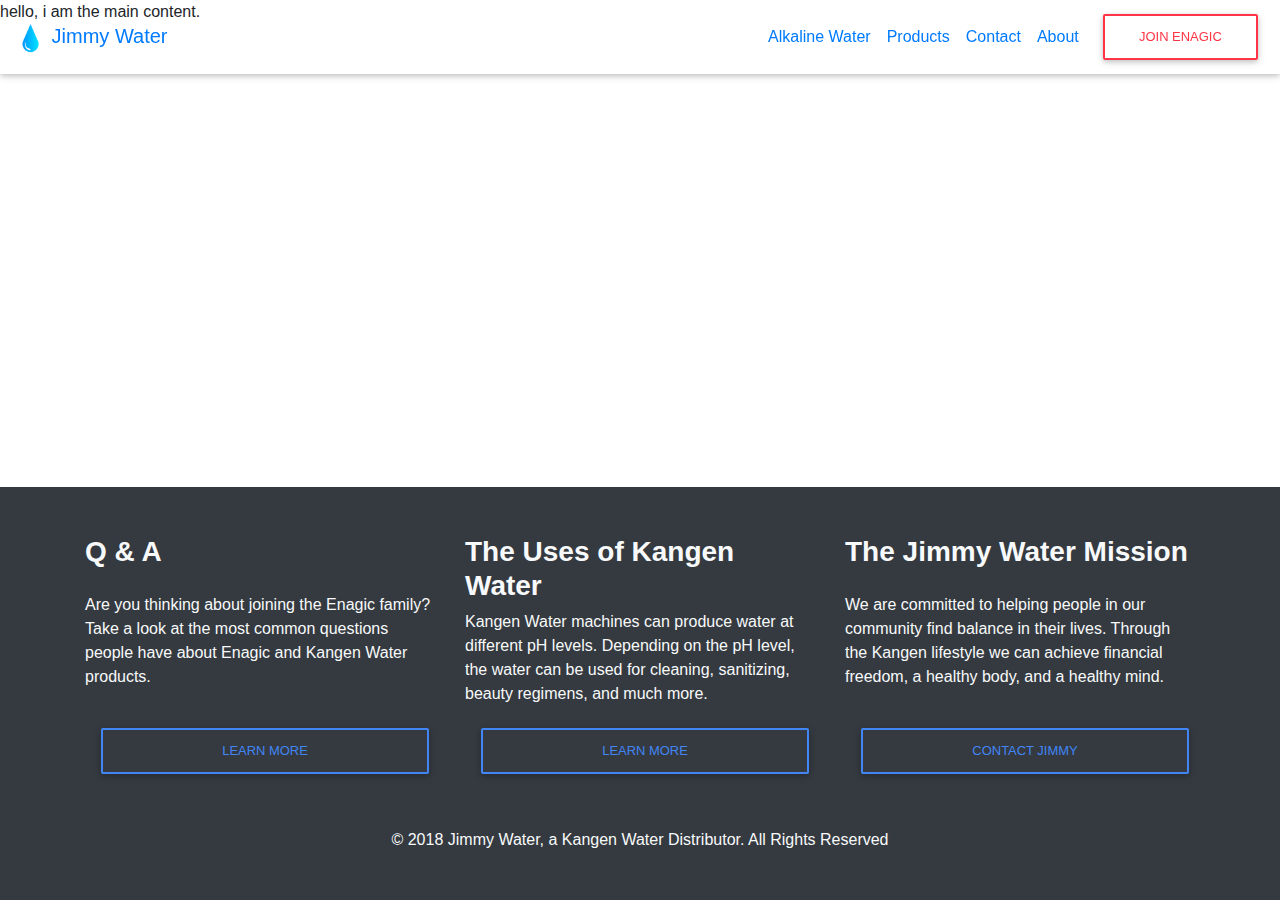
==== pages/about-jimmy/index.html @ 12854a45 "added page layout template to each page with working page links, footer, and favicon." ====
<!DOCTYPE html>

<head>
  <title>The Story of the Jimmy Water Company</title>
  <meta name="description" content="Founded in 2018, We are a top distributor of Kangen Water machines and an educational resource for alkaline water" />
  <meta charset="utf-8" />
  <meta http-equiv="X-UA-Compatible" content="IE=edge" />
  <meta name="viewport" content="width=device-width, initial-scale=1" />
  <link rel="apple-touch-icon" sizes="57x57" href="../../assets/favicon/apple-icon-57x57.png">
  <link rel="apple-touch-icon" sizes="60x60" href="../../assets/favicon/apple-icon-60x60.png">
  <link rel="apple-touch-icon" sizes="72x72" href="../../assets/favicon/apple-icon-72x72.png">
  <link rel="apple-touch-icon" sizes="76x76" href="../../assets/favicon/apple-icon-76x76.png">
  <link rel="apple-touch-icon" sizes="114x114" href="../../assets/favicon/apple-icon-114x114.png">
  <link rel="apple-touch-icon" sizes="120x120" href="../../assets/favicon/apple-icon-120x120.png">
  <link rel="apple-touch-icon" sizes="144x144" href="../../assets/favicon/apple-icon-144x144.png">
  <link rel="apple-touch-icon" sizes="152x152" href="../../assets/favicon/apple-icon-152x152.png">
  <link rel="apple-touch-icon" sizes="180x180" href="../../assets/favicon/apple-icon-180x180.png">
  <link rel="icon" type="image/png" sizes="192x192" href="../../assets/favicon/android-icon-192x192.png">
  <link rel="icon" type="image/png" sizes="32x32" href="../../assets/favicon/favicon-32x32.png">
  <link rel="icon" type="image/png" sizes="96x96" href="../../assets/favicon/favicon-96x96.png">
  <link rel="icon" type="image/png" sizes="16x16" href="../../assets/favicon/favicon-16x16.png">
  <link rel="manifest" href="../../assets/favicon/manifest.json">
  <meta name="msapplication-TileColor" content="#ffffff">
  <meta name="msapplication-TileImage" content="../../assets/favicon/ms-icon-144x144.png">
  <meta name="theme-color" content="#ffffff">
  <link rel="stylesheet" href="../../css/bootstrap.css" />
  <link rel="stylesheet" href="../../css/styles.css" />
</head>

<body class="Site">
  <header class="fixed-top">
    <div class="container-fluid p-0">
      <nav class="navbar navbar-expand-md">
        <a class="navbar-brand" href="../../">
          <img src="../../assets/favicon/android-icon-96x96.png" height="30" alt="Jimmy-Water-Logo">
          Jimmy Water
        </a>

        <button class="navbar-toggler" type="button" data-toggle="collapse" data-target="#navbarNav3" aria-controls="navbarNav3"
          aria-expanded="false" aria-label="Toggle navigation">
          <span class="navbar-toggler-icon"></span>
        </button>

        <div class="collapse navbar-collapse" id="navbarNav3">
          <ul class="navbar-nav ml-auto">
            <li class="nav-item active">
              <a class="nav-link" href="../../pages/kangen-alkaline-water/">Alkaline Water <span class="sr-only">(current)</span></a>
            </li>
            <li class="nav-item">
              <a class="nav-link" href="../../pages/kangen-alkaline-water/products/">Products</a>
            </li>
            <li class="nav-item">
              <a class="nav-link" href="../../pages/contact-jimmy/">Contact</a>
            </li>
            <li class="nav-item">
              <a class="nav-link" href="../../pages/about-jimmy/">About</a>
            </li>
          </ul>

          <a class="btn btn-outline-danger ml-md-3" href="../../pages/join-enagic/">Join Enagic</a>
        </div>
      </nav>
    </div>
  </header>
  <main class="Site-content">
    <p>hello, i am the main content.</p>
  </main>
  <footer class="fdb-block footer-large bg-dark">
    <div class="container py-5">
      <div class="row align-items-top text-center text-md-left text-light">
        <div class="col-12 col-sm-6 col-md-4 d-flex flex-column justify-content-between">
          <h3><strong>Q & A</strong></h3>
          <p>Are you thinking about joining the Enagic family? Take a look at the most common questions people have
            about Enagic and Kangen Water products.</p>
          <a class="btn btn-outline-primary ml-md-3 text-center" href="../../pages/kangen-alkaline-water/Q&A/">Learn
            More</a>
        </div>

        <div class="col-12 col-sm-6 col-md-4 mt-4 mt-sm-0 d-flex flex-column justify-content-between">
          <h3><strong>The Uses of Kangen Water</strong></h3>
          <p>Kangen Water machines can produce water at different pH levels. Depending on the pH level, the water can
            be
            used for cleaning, sanitizing, beauty regimens, and much more. </p>
          <a class="btn btn-outline-primary ml-md-3 text-center" href="../../pages/kangen-alkaline-water/Q&A/">Learn
            More</a>
        </div>

        <div class="col-12 col-md-4 mt-5 mt-md-0 d-flex flex-column justify-content-between text-md-left text-light">
          <h3><strong>The Jimmy Water Mission</strong></h3>
          <p>We are committed to helping people in our community find balance in their lives. Through the Kangen
            lifestyle we can achieve financial freedom, a healthy body, and a healthy mind. </p>
          <a class="btn btn-outline-primary ml-md-3 text-center" href="../../pages/contact-jimmy/">Contact Jimmy</a>
        </div>
      </div>

      <div class="row mt-5">
        <div class="col text-center text-light">
          © 2018 Jimmy Water, a Kangen Water Distributor. All Rights Reserved
        </div>
      </div>
    </div>
  </footer>
</body>

</html>
---- css/styles.css ----
/* KEEPS FOOTER AT BOTTOM OF PAGE */

.Site {
  display: flex;
  min-height: 100vh;
  flex-direction: column;
}

.Site-content {
  flex: 1;
}
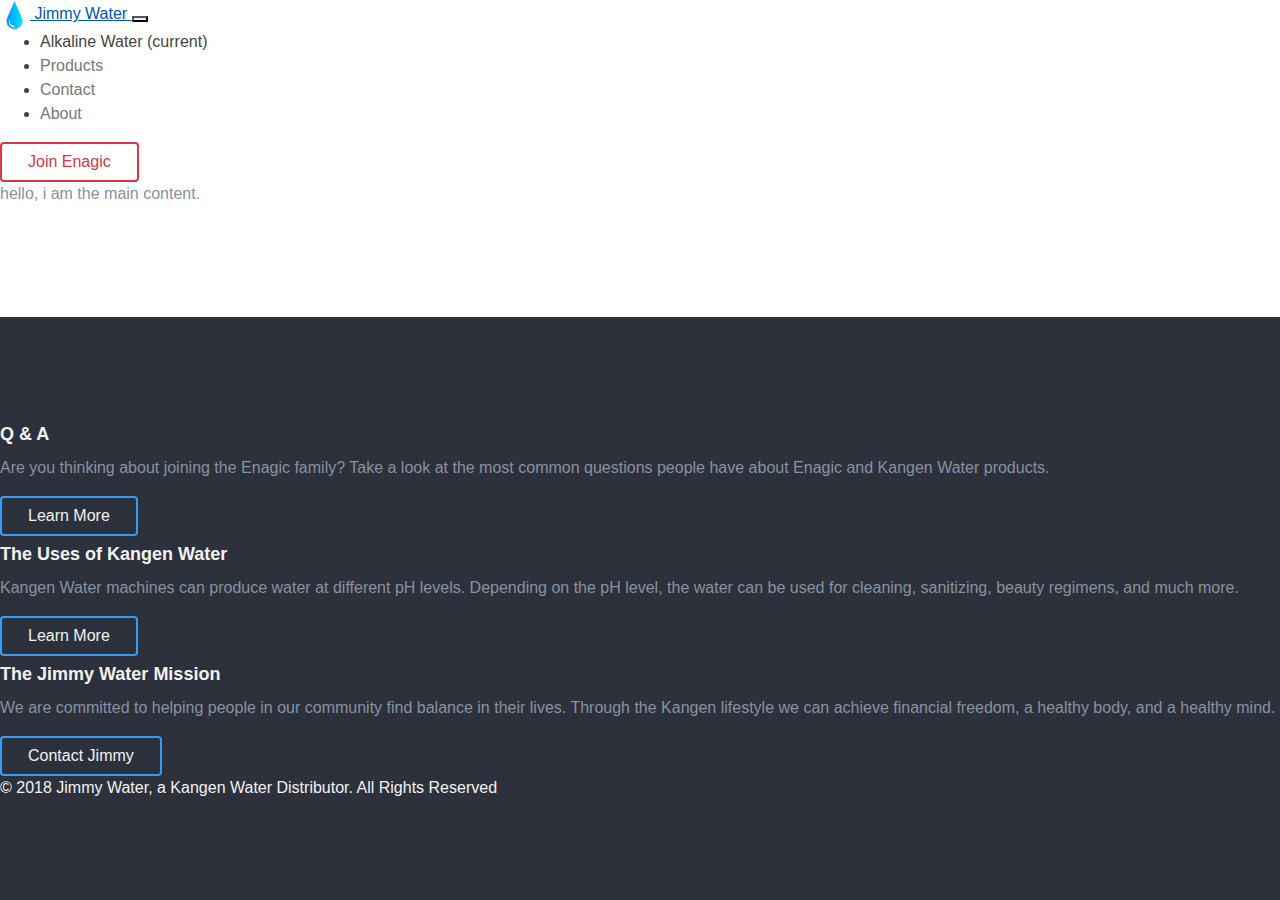
==== commit a4e983f5: "added content to homepage, fixed js file paths on each page" ====
--- a/pages/about-jimmy/index.html
+++ b/pages/about-jimmy/index.html
@@ -24,6 +24,7 @@
   <meta name="msapplication-TileImage" content="../../assets/favicon/ms-icon-144x144.png">
   <meta name="theme-color" content="#ffffff">
   <link rel="stylesheet" href="../../css/bootstrap.css" />
+  <link rel="stylesheet" href="../../css/froala_blocks.min.css" />
   <link rel="stylesheet" href="../../css/styles.css" />
 </head>
 
@@ -100,6 +101,9 @@
       </div>
     </div>
   </footer>
+  <script src="../../js/jquery-3.3.1.min.js"></script>
+  <script src="../../js/popper.min.js"></script>
+  <script src="../../js/bootstrap.min.js"></script>
 </body>
 
 </html>--- a/css/froala_blocks.min.css
+++ b/css/froala_blocks.min.css
@@ -0,0 +1 @@
+dl,ol,p,pre,ul{margin-top:0;margin-bottom:1rem}address,dl,ol,p,pre,ul{margin-bottom:1rem}img,svg{vertical-align:middle}body,caption{text-align:left}dd,h1,h2,h3,h4,h5,h6,label{margin-bottom:.5rem}pre,textarea{overflow:auto}article,aside,figcaption,figure,footer,header,hgroup,legend,main,nav,section{display:block}address,legend{line-height:inherit}progress,sub,sup{vertical-align:baseline}label,output{display:inline-block}button,hr,input{overflow:visible}.fdb-block,.fdb-block .container{background-position:center;background-repeat:no-repeat}*,::after,::before{box-sizing:border-box}html{font-family:sans-serif;line-height:1.15;-webkit-text-size-adjust:100%;-ms-text-size-adjust:100%;-ms-overflow-style:scrollbar;-webkit-tap-highlight-color:transparent}@-ms-viewport{width:device-width}body{margin:0;font-family:Lato,Helvetica,Arial;font-size:1em;font-weight:400;line-height:1.5;color:#444;background-color:#fff}[tabindex="-1"]:focus{outline:0!important}abbr[data-original-title],abbr[title]{text-decoration:underline;text-decoration:underline dotted;cursor:help;border-bottom:0}.btn:not(:disabled):not(.disabled),summary{cursor:pointer}address{font-style:normal}ol ol,ol ul,ul ol,ul ul{margin-bottom:0}dt{font-weight:700}dd{margin-left:0}blockquote,figure{margin:0 0 1rem}dfn{font-style:italic}b,strong{font-weight:bolder}small{font-size:80%}sub,sup{position:relative;font-size:75%;line-height:0}sub{bottom:-.25em}sup{top:-.5em}a{color:#329ef7;text-decoration:none;background-color:transparent;-webkit-text-decoration-skip:objects}a:hover{color:#0056b3;text-decoration:underline}a:not([href]):not([tabindex]),a:not([href]):not([tabindex]):focus,a:not([href]):not([tabindex]):hover{color:inherit;text-decoration:none}a:not([href]):not([tabindex]):focus{outline:0}code,kbd,pre,samp{font-family:SFMono-Regular,Menlo,Monaco,Consolas,"Liberation Mono","Courier New",monospace;font-size:1em}pre{-ms-overflow-style:scrollbar}img{border-style:none}svg{overflow:hidden}table{border-collapse:collapse}caption{padding-top:.75rem;padding-bottom:.75rem;color:#6c757d;caption-side:bottom}th{text-align:inherit}button{border-radius:0}button:focus{outline:dotted 1px;outline:-webkit-focus-ring-color auto 5px}button,input,optgroup,select,textarea{margin:0;font-family:inherit;font-size:inherit;line-height:inherit}button,select{text-transform:none}[type=reset],[type=submit],button,html [type=button]{-webkit-appearance:button}[type=button]::-moz-focus-inner,[type=reset]::-moz-focus-inner,[type=submit]::-moz-focus-inner,button::-moz-focus-inner{padding:0;border-style:none}input[type=radio],input[type=checkbox]{box-sizing:border-box;padding:0}input[type=datetime-local],input[type=month],input[type=date],input[type=time]{-webkit-appearance:listbox}textarea{resize:vertical}fieldset{min-width:0;padding:0;margin:0;border:0}legend{width:100%;max-width:100%;padding:0;margin-bottom:.5rem;font-size:1.5rem;color:inherit;white-space:normal}[type=number]::-webkit-inner-spin-button,[type=number]::-webkit-outer-spin-button{height:auto}[type=search]{outline-offset:-2px;-webkit-appearance:none}[type=search]::-webkit-search-cancel-button,[type=search]::-webkit-search-decoration{-webkit-appearance:none}::-webkit-file-upload-button{font:inherit;-webkit-appearance:button}summary{display:list-item}template{display:none}[hidden]{display:none!important}.h1,.h2,.h3,.h4,.h5,.h6,h1,h2,h3,h4,h5,h6{margin-bottom:.5rem;font-family:inherit;font-weight:600;line-height:1.5;color:inherit}.blockquote,hr{margin-bottom:1rem}.h1,h1{font-size:2.75rem}.h2,h2{font-size:2rem}.h3,h3{font-size:1.125rem}.h4,h4{font-size:1rem}.h5,h5{font-size:.875rem}.h6,h6{font-size:.813rem}.lead{font-size:1.4rem;font-weight:400}.display-1,.display-2,.display-3,.display-4{font-weight:300;line-height:1.2}.display-1{font-size:6rem}.display-2{font-size:5.5rem}.display-3{font-size:4.5rem}.display-4{font-size:3.5rem}.btn,.btn-link,.small,p,small{font-weight:400}hr{box-sizing:content-box;height:0;margin-top:1rem;border:0;border-top:1px solid rgba(0,0,0,.1)}.fdb-block,.rounded{overflow:hidden}.small,small{font-size:80%}.mark,mark{padding:.2em;background-color:#fcf8e3}.list-inline,.list-unstyled{padding-left:0;list-style:none}.list-inline-item{display:inline-block}.list-inline-item:not(:last-child){margin-right:.5rem}.initialism{font-size:90%;text-transform:uppercase}.blockquote{font-size:1.25rem}.blockquote-footer{display:block;font-size:80%;color:#6c757d}.blockquote-footer::before{content:"\2014 \00A0"}.form-control{display:block;width:100%;height:calc(2.25rem + .25rem);padding:.375rem .75rem;font-size:1em;line-height:1.5;color:#495057;background-color:#fff;background-clip:padding-box;border:1px solid #ced4da;border-radius:.25rem;transition:border-color .15s ease-in-out,box-shadow .15s ease-in-out}@media screen and (prefers-reduced-motion:reduce){.form-control{transition:none}}.form-control::-ms-expand{background-color:transparent;border:0}.form-control:focus{color:#495057;background-color:#fff;border-color:#80bdff;outline:0;box-shadow:0 0 0 .2rem rgba(0,123,255,.25)}.form-control::placeholder{color:#6c757d;opacity:1}.form-control:disabled,.form-control[readonly]{background-color:#e9ecef;opacity:1}select.form-control:focus::-ms-value{color:#495057;background-color:#fff}.form-control-file,.form-control-range{display:block;width:100%}.col-form-label{padding-top:calc(.375rem + 1px);padding-bottom:calc(.375rem + 1px);margin-bottom:0;font-size:inherit;line-height:1.5}.col-form-label-lg{padding-top:calc(.5rem + 1px);padding-bottom:calc(.5rem + 1px);font-size:1.25rem;line-height:1.5}.col-form-label-sm{padding-top:calc(.25rem + 1px);padding-bottom:calc(.25rem + 1px);font-size:.875rem;line-height:1.5}.form-control-plaintext{display:block;width:100%;padding-top:.375rem;padding-bottom:.375rem;margin-bottom:0;line-height:1.5;color:#212529;background-color:transparent;border:solid transparent;border-width:1px 0}.custom-file-input.is-valid~.custom-file-label,.custom-select.is-valid,.form-control.is-valid,.was-validated .custom-file-input:valid~.custom-file-label,.was-validated .custom-select:valid,.was-validated .form-control:valid{border-color:#28a745}.form-control-plaintext.form-control-lg,.form-control-plaintext.form-control-sm{padding-right:0;padding-left:0}.form-control-sm{height:calc(1.8125rem + .25rem);padding:.25rem .5rem;font-size:.875rem;line-height:1.5;border-radius:.2rem}.form-control-lg{height:calc(2.875rem + .25rem);padding:.5rem 1rem;font-size:1.25rem;line-height:1.5;border-radius:.3rem}select.form-control[multiple],select.form-control[size],textarea.form-control{height:auto}.form-group{margin-bottom:1rem}.form-text{display:block;margin-top:.25rem}.form-row{display:flex;flex-wrap:wrap;margin-right:-5px;margin-left:-5px}.form-row>.col,.form-row>[class*=col-]{padding-right:5px;padding-left:5px}.form-check{position:relative;display:block;padding-left:1.25rem}.form-check-input{position:absolute;margin-top:.3rem;margin-left:-1.25rem}.form-check-input:disabled~.form-check-label{color:#6c757d}.form-check-label{margin-bottom:0}.form-check-inline{display:inline-flex;align-items:center;padding-left:0;margin-right:.75rem}.form-check-inline .form-check-input{position:static;margin-top:0;margin-right:.3125rem;margin-left:0}.invalid-tooltip,.valid-tooltip{position:absolute;top:100%;z-index:5;max-width:100%;padding:.25rem .5rem;border-radius:.25rem;line-height:1.5}.valid-feedback{display:none;width:100%;margin-top:.25rem;font-size:80%;color:#28a745}.valid-tooltip{display:none;margin-top:.1rem;font-size:.875rem;color:#fff;background-color:rgba(40,167,69,.9)}.custom-control-input.is-valid~.valid-feedback,.custom-control-input.is-valid~.valid-tooltip,.custom-file-input.is-valid~.valid-feedback,.custom-file-input.is-valid~.valid-tooltip,.custom-select.is-valid~.valid-feedback,.custom-select.is-valid~.valid-tooltip,.form-check-input.is-valid~.valid-feedback,.form-check-input.is-valid~.valid-tooltip,.form-control-file.is-valid~.valid-feedback,.form-control-file.is-valid~.valid-tooltip,.form-control.is-valid~.valid-feedback,.form-control.is-valid~.valid-tooltip,.was-validated .custom-control-input:valid~.valid-feedback,.was-validated .custom-control-input:valid~.valid-tooltip,.was-validated .custom-file-input:valid~.valid-feedback,.was-validated .custom-file-input:valid~.valid-tooltip,.was-validated .custom-select:valid~.valid-feedback,.was-validated .custom-select:valid~.valid-tooltip,.was-validated .form-check-input:valid~.valid-feedback,.was-validated .form-check-input:valid~.valid-tooltip,.was-validated .form-control-file:valid~.valid-feedback,.was-validated .form-control-file:valid~.valid-tooltip,.was-validated .form-control:valid~.valid-feedback,.was-validated .form-control:valid~.valid-tooltip{display:block}.custom-control-input.is-valid~.custom-control-label,.form-check-input.is-valid~.form-check-label,.was-validated .custom-control-input:valid~.custom-control-label,.was-validated .form-check-input:valid~.form-check-label{color:#28a745}.custom-select.is-valid:focus,.form-control.is-valid:focus,.was-validated .custom-select:valid:focus,.was-validated .form-control:valid:focus{border-color:#28a745;box-shadow:0 0 0 .2rem rgba(40,167,69,.25)}.custom-control-input.is-valid~.custom-control-label::before,.was-validated .custom-control-input:valid~.custom-control-label::before{background-color:#71dd8a}.custom-control-input.is-valid:checked~.custom-control-label::before,.was-validated .custom-control-input:valid:checked~.custom-control-label::before{background-color:#34ce57}.custom-control-input.is-valid:focus~.custom-control-label::before,.was-validated .custom-control-input:valid:focus~.custom-control-label::before{box-shadow:0 0 0 1px #fff,0 0 0 .2rem rgba(40,167,69,.25)}.custom-file-input.is-valid~.custom-file-label::after,.was-validated .custom-file-input:valid~.custom-file-label::after{border-color:inherit}.custom-file-input.is-invalid~.custom-file-label,.custom-select.is-invalid,.form-control.is-invalid,.was-validated .custom-file-input:invalid~.custom-file-label,.was-validated .custom-select:invalid,.was-validated .form-control:invalid{border-color:#dc3545}.custom-file-input.is-valid:focus~.custom-file-label,.was-validated .custom-file-input:valid:focus~.custom-file-label{box-shadow:0 0 0 .2rem rgba(40,167,69,.25)}.invalid-feedback{display:none;width:100%;margin-top:.25rem;font-size:80%;color:#dc3545}.invalid-tooltip{display:none;margin-top:.1rem;font-size:.875rem;color:#fff;background-color:rgba(220,53,69,.9)}.custom-control-input.is-invalid~.invalid-feedback,.custom-control-input.is-invalid~.invalid-tooltip,.custom-file-input.is-invalid~.invalid-feedback,.custom-file-input.is-invalid~.invalid-tooltip,.custom-select.is-invalid~.invalid-feedback,.custom-select.is-invalid~.invalid-tooltip,.form-check-input.is-invalid~.invalid-feedback,.form-check-input.is-invalid~.invalid-tooltip,.form-control-file.is-invalid~.invalid-feedback,.form-control-file.is-invalid~.invalid-tooltip,.form-control.is-invalid~.invalid-feedback,.form-control.is-invalid~.invalid-tooltip,.was-validated .custom-control-input:invalid~.invalid-feedback,.was-validated .custom-control-input:invalid~.invalid-tooltip,.was-validated .custom-file-input:invalid~.invalid-feedback,.was-validated .custom-file-input:invalid~.invalid-tooltip,.was-validated .custom-select:invalid~.invalid-feedback,.was-validated .custom-select:invalid~.invalid-tooltip,.was-validated .form-check-input:invalid~.invalid-feedback,.was-validated .form-check-input:invalid~.invalid-tooltip,.was-validated .form-control-file:invalid~.invalid-feedback,.was-validated .form-control-file:invalid~.invalid-tooltip,.was-validated .form-control:invalid~.invalid-feedback,.was-validated .form-control:invalid~.invalid-tooltip{display:block}.custom-control-input.is-invalid~.custom-control-label,.form-check-input.is-invalid~.form-check-label,.was-validated .custom-control-input:invalid~.custom-control-label,.was-validated .form-check-input:invalid~.form-check-label{color:#dc3545}.custom-select.is-invalid:focus,.form-control.is-invalid:focus,.was-validated .custom-select:invalid:focus,.was-validated .form-control:invalid:focus{border-color:#dc3545;box-shadow:0 0 0 .2rem rgba(220,53,69,.25)}.custom-control-input.is-invalid~.custom-control-label::before,.was-validated .custom-control-input:invalid~.custom-control-label::before{background-color:#efa2a9}.custom-control-input.is-invalid:checked~.custom-control-label::before,.was-validated .custom-control-input:invalid:checked~.custom-control-label::before{background-color:#e4606d}.custom-control-input.is-invalid:focus~.custom-control-label::before,.was-validated .custom-control-input:invalid:focus~.custom-control-label::before{box-shadow:0 0 0 1px #fff,0 0 0 .2rem rgba(220,53,69,.25)}.custom-file-input.is-invalid~.custom-file-label::after,.was-validated .custom-file-input:invalid~.custom-file-label::after{border-color:inherit}.custom-file-input.is-invalid:focus~.custom-file-label,.was-validated .custom-file-input:invalid:focus~.custom-file-label{box-shadow:0 0 0 .2rem rgba(220,53,69,.25)}.form-inline{display:flex;flex-flow:row wrap;align-items:center}.form-inline .form-check{width:100%}@media (min-width:576px){.form-inline label{display:flex;align-items:center;justify-content:center;margin-bottom:0}.form-inline .form-group{display:flex;flex:0 0 auto;flex-flow:row wrap;align-items:center;margin-bottom:0}.form-inline .form-control{display:inline-block;width:auto;vertical-align:middle}.form-inline .form-control-plaintext{display:inline-block}.form-inline .custom-select,.form-inline .input-group{width:auto}.form-inline .form-check{display:flex;align-items:center;justify-content:center;width:auto;padding-left:0}.form-inline .form-check-input{position:relative;margin-top:0;margin-right:.25rem;margin-left:0}.form-inline .custom-control{align-items:center;justify-content:center}.form-inline .custom-control-label{margin-bottom:0}}.btn-block,input[type=button].btn-block,input[type=reset].btn-block,input[type=submit].btn-block{width:100%}.btn{display:inline-block;text-align:center;white-space:nowrap;vertical-align:middle;user-select:none;border:.125rem solid transparent;padding:.375rem 1.625rem;font-size:1em;line-height:1.5;border-radius:.25rem;transition:color .15s ease-in-out,background-color .15s ease-in-out,border-color .15s ease-in-out,box-shadow .15s ease-in-out}@media screen and (prefers-reduced-motion:reduce){.btn{transition:none}}.btn:focus,.btn:hover{text-decoration:none}.btn.focus,.btn:focus{outline:0;box-shadow:0 0 0 .2rem rgba(0,123,255,.25)}.btn-primary.focus,.btn-primary:focus,.btn-primary:not(:disabled):not(.disabled).active:focus,.btn-primary:not(:disabled):not(.disabled):active:focus,.show>.btn-primary.dropdown-toggle:focus{box-shadow:0 0 0 .2rem rgba(50,158,247,.5)}.btn.disabled,.btn:disabled{opacity:.65}a.btn.disabled,fieldset:disabled a.btn{pointer-events:none}.btn-primary{color:#fff;background-color:#329ef7;border-color:#329ef7}.btn-primary:hover{color:#fff;background-color:#0d8df6;border-color:#0986ed}.btn-primary.disabled,.btn-primary:disabled{color:#fff;background-color:#329ef7;border-color:#329ef7}.btn-primary:not(:disabled):not(.disabled).active,.btn-primary:not(:disabled):not(.disabled):active,.show>.btn-primary.dropdown-toggle{color:#fff;background-color:#0986ed;border-color:#097fe0}.btn-secondary.focus,.btn-secondary:focus,.btn-secondary:not(:disabled):not(.disabled).active:focus,.btn-secondary:not(:disabled):not(.disabled):active:focus,.show>.btn-secondary.dropdown-toggle:focus{box-shadow:0 0 0 .2rem rgba(254,102,85,.5)}.btn-secondary{color:#fff;background-color:#fe6655;border-color:#fe6655}.btn-secondary:hover{color:#fff;background-color:#fe442f;border-color:#fe3822}.btn-secondary.disabled,.btn-secondary:disabled{color:#fff;background-color:#fe6655;border-color:#fe6655}.btn-secondary:not(:disabled):not(.disabled).active,.btn-secondary:not(:disabled):not(.disabled):active,.show>.btn-secondary.dropdown-toggle{color:#fff;background-color:#fe3822;border-color:#fe2d16}.btn-success.focus,.btn-success:focus,.btn-success:not(:disabled):not(.disabled).active:focus,.btn-success:not(:disabled):not(.disabled):active:focus,.show>.btn-success.dropdown-toggle:focus{box-shadow:0 0 0 .2rem rgba(40,167,69,.5)}.btn-success{color:#fff;background-color:#28a745;border-color:#28a745}.btn-success:hover{color:#fff;background-color:#218838;border-color:#1e7e34}.btn-success.disabled,.btn-success:disabled{color:#fff;background-color:#28a745;border-color:#28a745}.btn-success:not(:disabled):not(.disabled).active,.btn-success:not(:disabled):not(.disabled):active,.show>.btn-success.dropdown-toggle{color:#fff;background-color:#1e7e34;border-color:#1c7430}.btn-info.focus,.btn-info:focus,.btn-info:not(:disabled):not(.disabled).active:focus,.btn-info:not(:disabled):not(.disabled):active:focus,.show>.btn-info.dropdown-toggle:focus{box-shadow:0 0 0 .2rem rgba(23,162,184,.5)}.btn-info{color:#fff;background-color:#17a2b8;border-color:#17a2b8}.btn-info:hover{color:#fff;background-color:#138496;border-color:#117a8b}.btn-info.disabled,.btn-info:disabled{color:#fff;background-color:#17a2b8;border-color:#17a2b8}.btn-info:not(:disabled):not(.disabled).active,.btn-info:not(:disabled):not(.disabled):active,.show>.btn-info.dropdown-toggle{color:#fff;background-color:#117a8b;border-color:#10707f}.btn-warning.focus,.btn-warning:focus,.btn-warning:not(:disabled):not(.disabled).active:focus,.btn-warning:not(:disabled):not(.disabled):active:focus,.show>.btn-warning.dropdown-toggle:focus{box-shadow:0 0 0 .2rem rgba(255,193,7,.5)}.btn-warning{color:#212529;background-color:#ffc107;border-color:#ffc107}.btn-warning:hover{color:#212529;background-color:#e0a800;border-color:#d39e00}.btn-warning.disabled,.btn-warning:disabled{color:#212529;background-color:#ffc107;border-color:#ffc107}.btn-warning:not(:disabled):not(.disabled).active,.btn-warning:not(:disabled):not(.disabled):active,.show>.btn-warning.dropdown-toggle{color:#212529;background-color:#d39e00;border-color:#c69500}.btn-danger.focus,.btn-danger:focus,.btn-danger:not(:disabled):not(.disabled).active:focus,.btn-danger:not(:disabled):not(.disabled):active:focus,.show>.btn-danger.dropdown-toggle:focus{box-shadow:0 0 0 .2rem rgba(220,53,69,.5)}.btn-danger{color:#fff;background-color:#dc3545;border-color:#dc3545}.btn-danger:hover{color:#fff;background-color:#c82333;border-color:#bd2130}.btn-danger.disabled,.btn-danger:disabled{color:#fff;background-color:#dc3545;border-color:#dc3545}.btn-danger:not(:disabled):not(.disabled).active,.btn-danger:not(:disabled):not(.disabled):active,.show>.btn-danger.dropdown-toggle{color:#fff;background-color:#bd2130;border-color:#b21f2d}.btn-light.focus,.btn-light:focus,.btn-light:not(:disabled):not(.disabled).active:focus,.btn-light:not(:disabled):not(.disabled):active:focus,.show>.btn-light.dropdown-toggle:focus{box-shadow:0 0 0 .2rem rgba(248,249,250,.5)}.btn-light{color:#212529;background-color:#f8f9fa;border-color:#f8f9fa}.btn-light:hover{color:#212529;background-color:#e2e6ea;border-color:#dae0e5}.btn-light.disabled,.btn-light:disabled{color:#212529;background-color:#f8f9fa;border-color:#f8f9fa}.btn-light:not(:disabled):not(.disabled).active,.btn-light:not(:disabled):not(.disabled):active,.show>.btn-light.dropdown-toggle{color:#212529;background-color:#dae0e5;border-color:#d3d9df}.btn-dark.focus,.btn-dark:focus,.btn-dark:not(:disabled):not(.disabled).active:focus,.btn-dark:not(:disabled):not(.disabled):active:focus,.show>.btn-dark.dropdown-toggle:focus{box-shadow:0 0 0 .2rem rgba(52,58,64,.5)}.btn-dark{color:#fff;background-color:#343a40;border-color:#343a40}.btn-dark:hover{color:#fff;background-color:#23272b;border-color:#1d2124}.btn-dark.disabled,.btn-dark:disabled{color:#fff;background-color:#343a40;border-color:#343a40}.btn-dark:not(:disabled):not(.disabled).active,.btn-dark:not(:disabled):not(.disabled):active,.show>.btn-dark.dropdown-toggle{color:#fff;background-color:#1d2124;border-color:#171a1d}.btn-outline-primary.focus,.btn-outline-primary:focus,.btn-outline-primary:not(:disabled):not(.disabled).active:focus,.btn-outline-primary:not(:disabled):not(.disabled):active:focus,.show>.btn-outline-primary.dropdown-toggle:focus{box-shadow:0 0 0 .2rem rgba(50,158,247,.5)}.btn-outline-primary{color:#329ef7;background-color:transparent;background-image:none;border-color:#329ef7}.btn-outline-primary:hover{color:#fff;background-color:#329ef7;border-color:#329ef7}.btn-outline-primary.disabled,.btn-outline-primary:disabled{color:#329ef7;background-color:transparent}.btn-outline-primary:not(:disabled):not(.disabled).active,.btn-outline-primary:not(:disabled):not(.disabled):active,.show>.btn-outline-primary.dropdown-toggle{color:#fff;background-color:#329ef7;border-color:#329ef7}.btn-outline-secondary.focus,.btn-outline-secondary:focus,.btn-outline-secondary:not(:disabled):not(.disabled).active:focus,.btn-outline-secondary:not(:disabled):not(.disabled):active:focus,.show>.btn-outline-secondary.dropdown-toggle:focus{box-shadow:0 0 0 .2rem rgba(254,102,85,.5)}.btn-outline-secondary{color:#fe6655;background-color:transparent;background-image:none;border-color:#fe6655}.btn-outline-secondary:hover{color:#fff;background-color:#fe6655;border-color:#fe6655}.btn-outline-secondary.disabled,.btn-outline-secondary:disabled{color:#fe6655;background-color:transparent}.btn-outline-secondary:not(:disabled):not(.disabled).active,.btn-outline-secondary:not(:disabled):not(.disabled):active,.show>.btn-outline-secondary.dropdown-toggle{color:#fff;background-color:#fe6655;border-color:#fe6655}.btn-outline-success.focus,.btn-outline-success:focus,.btn-outline-success:not(:disabled):not(.disabled).active:focus,.btn-outline-success:not(:disabled):not(.disabled):active:focus,.show>.btn-outline-success.dropdown-toggle:focus{box-shadow:0 0 0 .2rem rgba(40,167,69,.5)}.btn-outline-success{color:#28a745;background-color:transparent;background-image:none;border-color:#28a745}.btn-outline-success:hover{color:#fff;background-color:#28a745;border-color:#28a745}.btn-outline-success.disabled,.btn-outline-success:disabled{color:#28a745;background-color:transparent}.btn-outline-success:not(:disabled):not(.disabled).active,.btn-outline-success:not(:disabled):not(.disabled):active,.show>.btn-outline-success.dropdown-toggle{color:#fff;background-color:#28a745;border-color:#28a745}.btn-outline-info.focus,.btn-outline-info:focus,.btn-outline-info:not(:disabled):not(.disabled).active:focus,.btn-outline-info:not(:disabled):not(.disabled):active:focus,.show>.btn-outline-info.dropdown-toggle:focus{box-shadow:0 0 0 .2rem rgba(23,162,184,.5)}.btn-outline-info{color:#17a2b8;background-color:transparent;background-image:none;border-color:#17a2b8}.btn-outline-info:hover{color:#fff;background-color:#17a2b8;border-color:#17a2b8}.btn-outline-info.disabled,.btn-outline-info:disabled{color:#17a2b8;background-color:transparent}.btn-outline-info:not(:disabled):not(.disabled).active,.btn-outline-info:not(:disabled):not(.disabled):active,.show>.btn-outline-info.dropdown-toggle{color:#fff;background-color:#17a2b8;border-color:#17a2b8}.btn-outline-warning.focus,.btn-outline-warning:focus,.btn-outline-warning:not(:disabled):not(.disabled).active:focus,.btn-outline-warning:not(:disabled):not(.disabled):active:focus,.show>.btn-outline-warning.dropdown-toggle:focus{box-shadow:0 0 0 .2rem rgba(255,193,7,.5)}.btn-outline-warning{color:#ffc107;background-color:transparent;background-image:none;border-color:#ffc107}.btn-outline-warning:hover{color:#212529;background-color:#ffc107;border-color:#ffc107}.btn-outline-warning.disabled,.btn-outline-warning:disabled{color:#ffc107;background-color:transparent}.btn-outline-warning:not(:disabled):not(.disabled).active,.btn-outline-warning:not(:disabled):not(.disabled):active,.show>.btn-outline-warning.dropdown-toggle{color:#212529;background-color:#ffc107;border-color:#ffc107}.btn-outline-danger.focus,.btn-outline-danger:focus,.btn-outline-danger:not(:disabled):not(.disabled).active:focus,.btn-outline-danger:not(:disabled):not(.disabled):active:focus,.show>.btn-outline-danger.dropdown-toggle:focus{box-shadow:0 0 0 .2rem rgba(220,53,69,.5)}.btn-outline-danger{color:#dc3545;background-color:transparent;background-image:none;border-color:#dc3545}.btn-outline-danger:hover{color:#fff;background-color:#dc3545;border-color:#dc3545}.btn-outline-danger.disabled,.btn-outline-danger:disabled{color:#dc3545;background-color:transparent}.btn-outline-danger:not(:disabled):not(.disabled).active,.btn-outline-danger:not(:disabled):not(.disabled):active,.show>.btn-outline-danger.dropdown-toggle{color:#fff;background-color:#dc3545;border-color:#dc3545}.btn-outline-light.focus,.btn-outline-light:focus,.btn-outline-light:not(:disabled):not(.disabled).active:focus,.btn-outline-light:not(:disabled):not(.disabled):active:focus,.show>.btn-outline-light.dropdown-toggle:focus{box-shadow:0 0 0 .2rem rgba(248,249,250,.5)}.btn-outline-light{color:#f8f9fa;background-color:transparent;background-image:none;border-color:#f8f9fa}.btn-outline-light:hover{color:#212529;background-color:#f8f9fa;border-color:#f8f9fa}.btn-outline-light.disabled,.btn-outline-light:disabled{color:#f8f9fa;background-color:transparent}.btn-outline-light:not(:disabled):not(.disabled).active,.btn-outline-light:not(:disabled):not(.disabled):active,.show>.btn-outline-light.dropdown-toggle{color:#212529;background-color:#f8f9fa;border-color:#f8f9fa}.btn-outline-dark.focus,.btn-outline-dark:focus,.btn-outline-dark:not(:disabled):not(.disabled).active:focus,.btn-outline-dark:not(:disabled):not(.disabled):active:focus,.show>.btn-outline-dark.dropdown-toggle:focus{box-shadow:0 0 0 .2rem rgba(52,58,64,.5)}.btn-outline-dark{color:#343a40;background-color:transparent;background-image:none;border-color:#343a40}.btn-outline-dark:hover{color:#fff;background-color:#343a40;border-color:#343a40}.btn-outline-dark.disabled,.btn-outline-dark:disabled{color:#343a40;background-color:transparent}.btn-outline-dark:not(:disabled):not(.disabled).active,.btn-outline-dark:not(:disabled):not(.disabled):active,.show>.btn-outline-dark.dropdown-toggle{color:#fff;background-color:#343a40;border-color:#343a40}.btn-link,.btn-link:hover{background-color:transparent}.btn-link.focus,.btn-link:focus,.btn-link:hover{text-decoration:underline;border-color:transparent}.btn-link{color:#329ef7}.btn-link:hover{color:#0056b3}.btn-link.focus,.btn-link:focus{box-shadow:none}.btn-link.disabled,.btn-link:disabled{color:#6c757d;pointer-events:none}.btn-lg{padding:.5rem 1.625rem;font-size:1.25rem;line-height:1.5;border-radius:.3rem}.btn-sm{padding:.25rem 1.625rem;font-size:.875rem;line-height:1.5;border-radius:.2rem}.btn-block{display:block}.btn-block+.btn-block{margin-top:.5rem}.shadow-sm{box-shadow:0 .125rem .25rem rgba(0,0,0,.075)!important}.shadow{box-shadow:0 .3125rem .875rem 0 rgba(129,129,129,.2)!important}.shadow-lg{box-shadow:0 1rem 3rem rgba(0,0,0,.175)!important}.shadow-none{box-shadow:none!important}.h1,.h2,.h3,.h4,.h5,.h6,h1,h2,h3,h4,h5,h6{margin-top:.3rem}p{color:#8892a0}.rounded-bottom-0{border-bottom-left-radius:0!important;border-bottom-right-radius:0!important}.fdb-block{-webkit-font-smoothing:antialiased;-moz-osx-font-smoothing:grayscale;text-rendering:optimizelegibility;padding:7.5rem 0;position:relative;background-size:cover;background-color:#FFF}.fdb-block .container{background-size:contain}.fdb-block .container.bg-r{background-position:right}.fdb-block.fdb-viewport,.fdb-block.fdb-viewport .container{min-height:calc(100% - 2 * 7.5rem)}.fdb-block.fdb-image-bg{color:#f2f2f2}.fdb-block .fdb-box{background:#FFF;padding:3.75rem 2.5rem;overflow:hidden;color:#444;border-radius:.25rem;box-shadow:0 .3125rem .875rem 0 rgba(129,129,129,.2)!important}.fdb-block .col-fill-left,.fdb-block .col-fill-right{width:50%;top:0;bottom:0;background-size:cover;background-position:center}.fdb-block .fdb-touch{border-top:solid .3125rem #329ef7;z-index:2}.fdb-block img+h3,.fdb-block img+h4,.fdb-block img+p{margin-top:1.25rem}.fdb-block img+h1,.fdb-block img+h2{margin-top:2.5rem}.fdb-block .col-fill-left{position:absolute;left:0;z-index:1}.fdb-block .col-fill-left+div{position:relative;z-index:2}.fdb-block .col-fill-right{position:absolute;right:0;z-index:1}.fdb-block .col-fill-right+div{position:relative;z-index:2}.fdb-block img.fdb-icon,.fdb-block img.fdb-icon-round{width:auto;width:3.75rem}.fdb-block .row-100{height:6.25rem;width:100%}.fdb-block .row-50{height:3.125rem;width:100%}.fdb-block .row-70{height:4.375rem;width:100%}footer{padding:1.875rem 0!important}footer.footer-large{padding:6.25rem 0!important}footer .flex-column .nav-link{padding-left:0}footer.bg-dark{background:#2d313c;color:#f2f2f2}footer.bg-dark a{color:#f2f2f2}footer a{color:#444}header{background-color:#FFF}header .navbar-nav a.nav-link{color:#777}header .navbar-nav a.nav-link:hover{color:#329ef7}header .navbar-nav .active a.nav-link{color:#444}header .navbar-toggler-icon{background-image:url("data:image/svg+xml;charset=utf8,%3Csvg viewBox='0 0 30 30' xmlns='http://www.w3.org/2000/svg'%3E%3Cpath stroke='rgba(0, 0, 0, 0.5)' stroke-width='2' stroke-linecap='round' stroke-miterlimit='10' d='M4 7h22M4 15h22M4 23h22'/%3E%3C/svg%3E")}header.bg-dark .navbar-nav a.nav-link{color:#dcdcdc}header.bg-dark .navbar-nav a.nav-link:hover{color:#329ef7}header.bg-dark .navbar-nav .active a.nav-link{color:#FFF}header.bg-dark .navbar-toggler-icon{background-image:url("data:image/svg+xml;charset=utf8,%3Csvg viewBox='0 0 32 32' xmlns='http://www.w3.org/2000/svg'%3E%3Cpath stroke='#fff' stroke-width='2' stroke-linecap='round' stroke-miterlimit='10' d='M4 8h24M4 16h24M4 24h24'/%3E%3C/svg%3E")}header+header{border-top:solid .0625rem #EEE}.bg-dark{background-color:#2d313c;color:#f2f2f2}.bg-dark p.lead{color:#fff}.bg-gray{background-color:#f4f7fe;color:#444}--- a/css/styles.css
+++ b/css/styles.css
@@ -8,4 +8,8 @@
 
 .Site-content {
   flex: 1;
+}
+
+.homepage-mission-logo {
+  width: 100px;
 }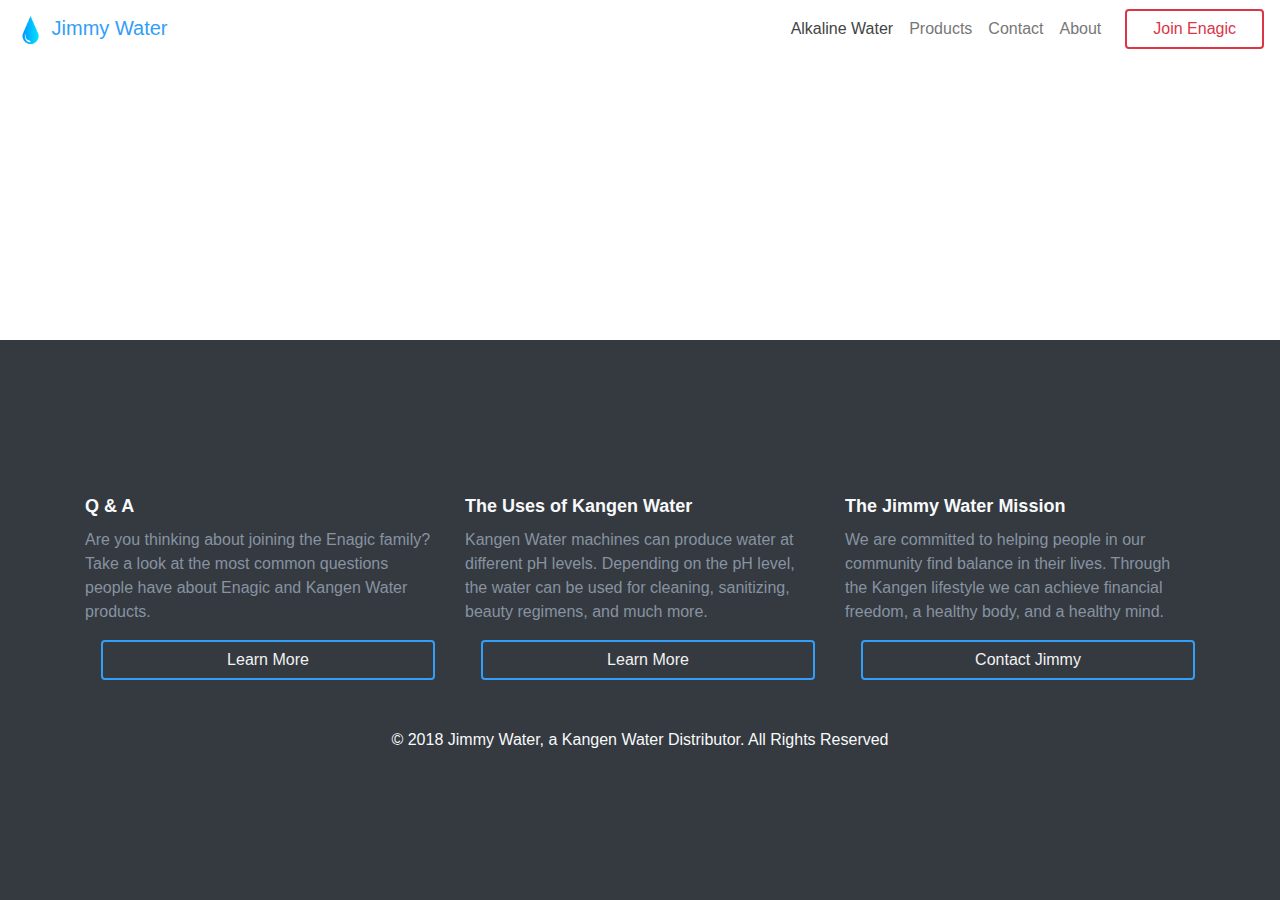
==== commit 324c6b38: "fixed bootstrap path in header" ====
--- a/pages/about-jimmy/index.html
+++ b/pages/about-jimmy/index.html
@@ -23,7 +23,7 @@
   <meta name="msapplication-TileColor" content="#ffffff">
   <meta name="msapplication-TileImage" content="../../assets/favicon/ms-icon-144x144.png">
   <meta name="theme-color" content="#ffffff">
-  <link rel="stylesheet" href="../../css/bootstrap.css" />
+  <link rel="stylesheet" href="../../css/bootstrap.min.css" />
   <link rel="stylesheet" href="../../css/froala_blocks.min.css" />
   <link rel="stylesheet" href="../../css/styles.css" />
 </head>
--- a/css/styles.css
+++ b/css/styles.css
@@ -12,4 +12,40 @@
 
 .homepage-mission-logo {
   width: 100px;
+}
+
+.homepage-jumbotron {
+  background-image: url(../assets/images/homepage-background.jpg);
+  background-size: cover;
+}
+
+.homepage-title {
+  font-size: 3em;
+  color: rgb(51, 51, 51);
+  text-shadow: 2px 2px 2px rgb(65, 65, 65);
+  line-height: 100%;
+}
+
+.homepage-subtitle {
+  font-size: 2.5em;
+  color: rgb(51, 51, 51);
+  text-shadow: 1px 1px 1px rgb(65, 65, 65);
+}
+
+.homepage-contact-form {
+  background: rgba(255, 255, 255, 0.6);
+}
+
+.homepage-contact-form-title {
+  color: #dc3545;
+  font-size: 2em;
+  line-height: 100%;
+}
+
+.homepage-contact-form-subtitle {
+  color: black;
+}
+
+.homepage-blue-text {
+  color: #00bfff;
 }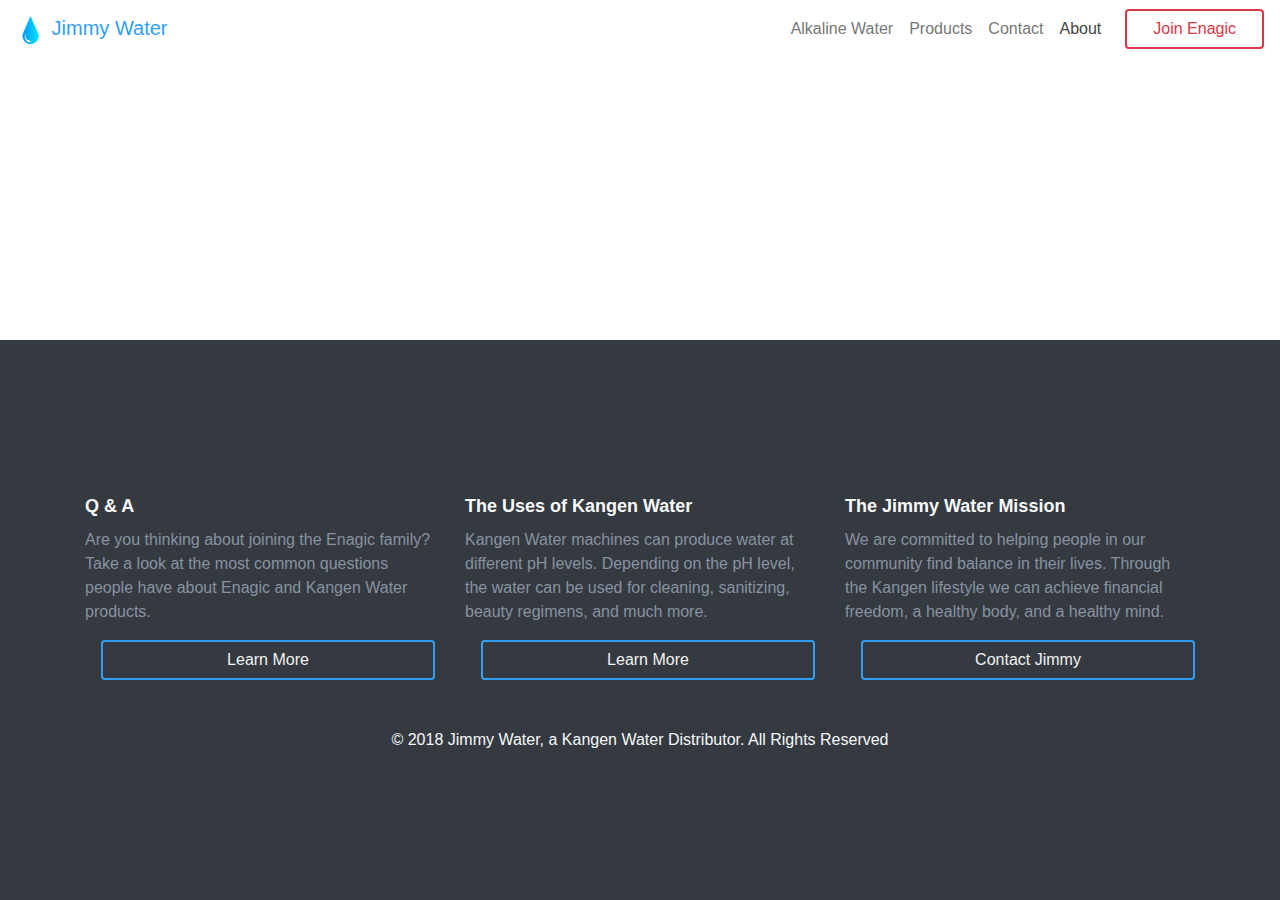
==== commit 5d4589aa: "fixed bootstrap active class issue on navbar" ====
--- a/pages/about-jimmy/index.html
+++ b/pages/about-jimmy/index.html
@@ -44,7 +44,7 @@
 
         <div class="collapse navbar-collapse" id="navbarNav3">
           <ul class="navbar-nav ml-auto">
-            <li class="nav-item active">
+            <li class="nav-item">
               <a class="nav-link" href="../../pages/kangen-alkaline-water/">Alkaline Water <span class="sr-only">(current)</span></a>
             </li>
             <li class="nav-item">
@@ -53,7 +53,7 @@
             <li class="nav-item">
               <a class="nav-link" href="../../pages/contact-jimmy/">Contact</a>
             </li>
-            <li class="nav-item">
+            <li class="nav-item active">
               <a class="nav-link" href="../../pages/about-jimmy/">About</a>
             </li>
           </ul>
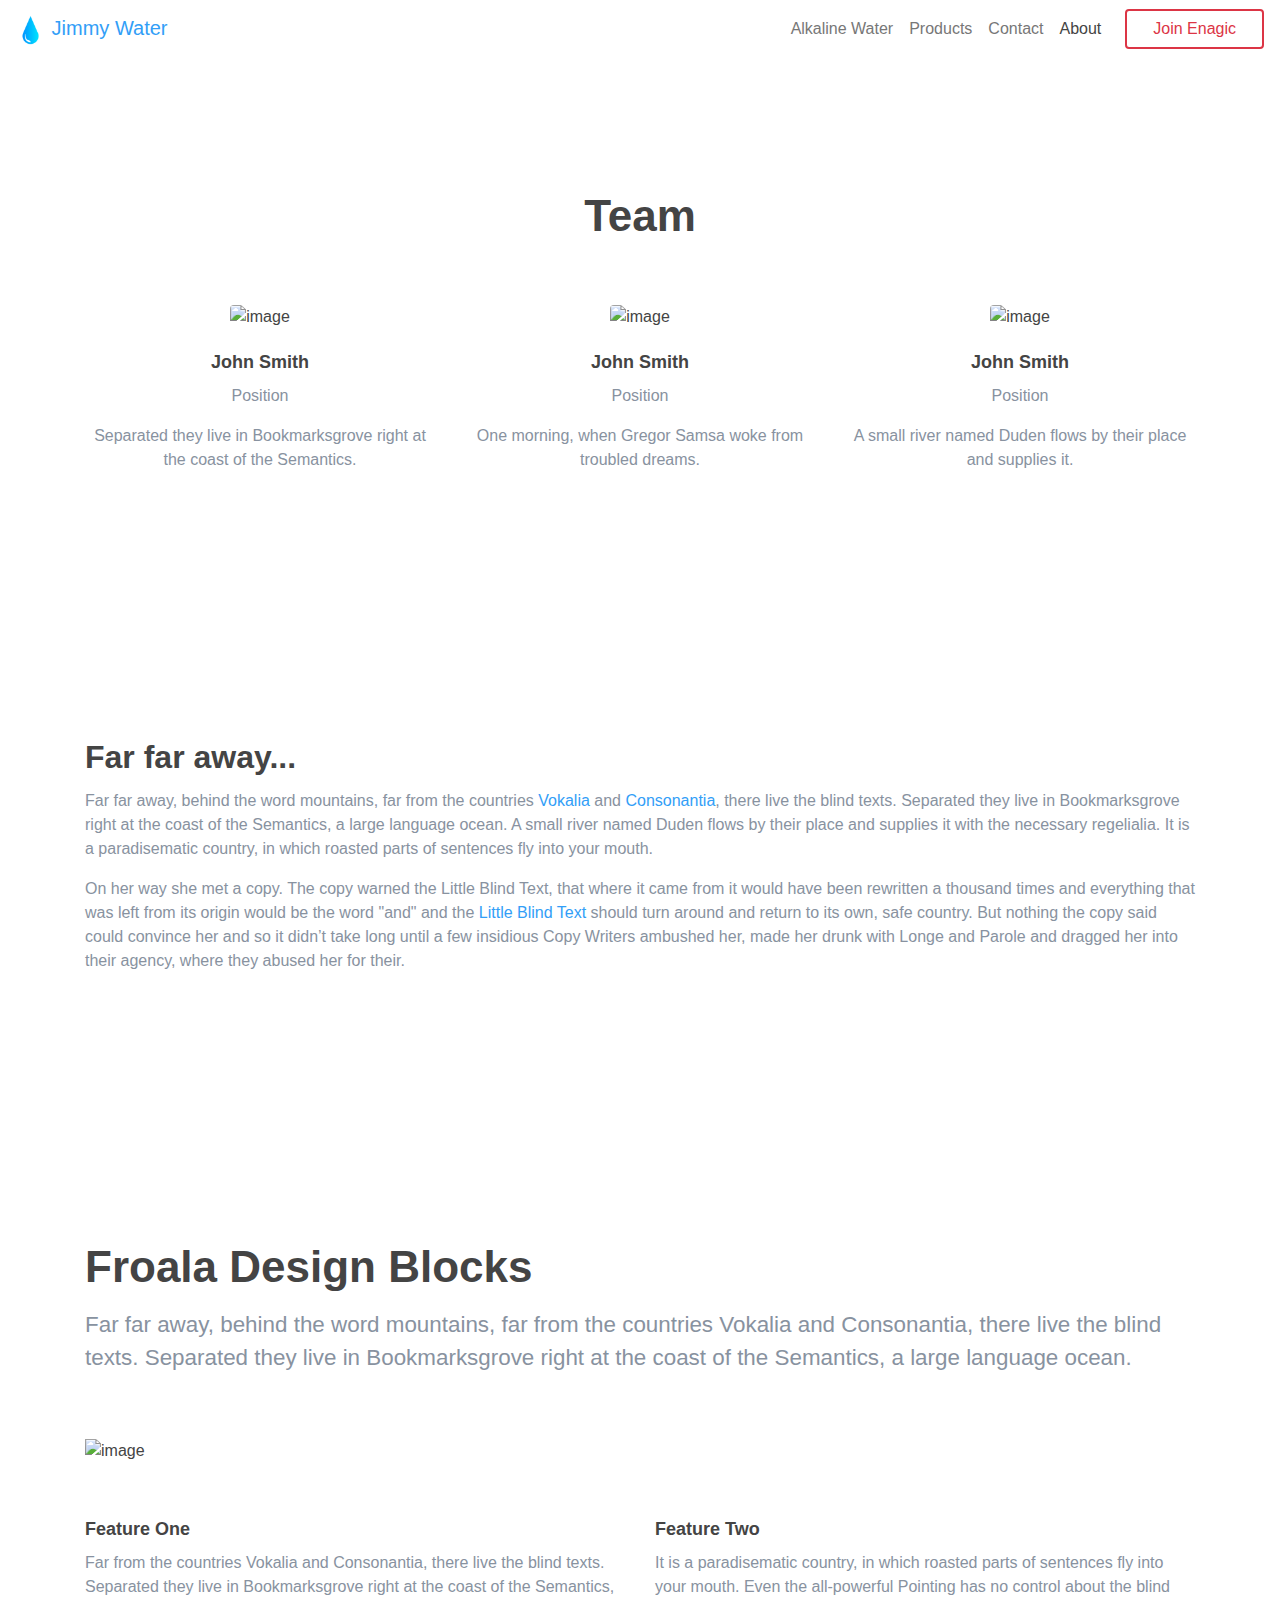
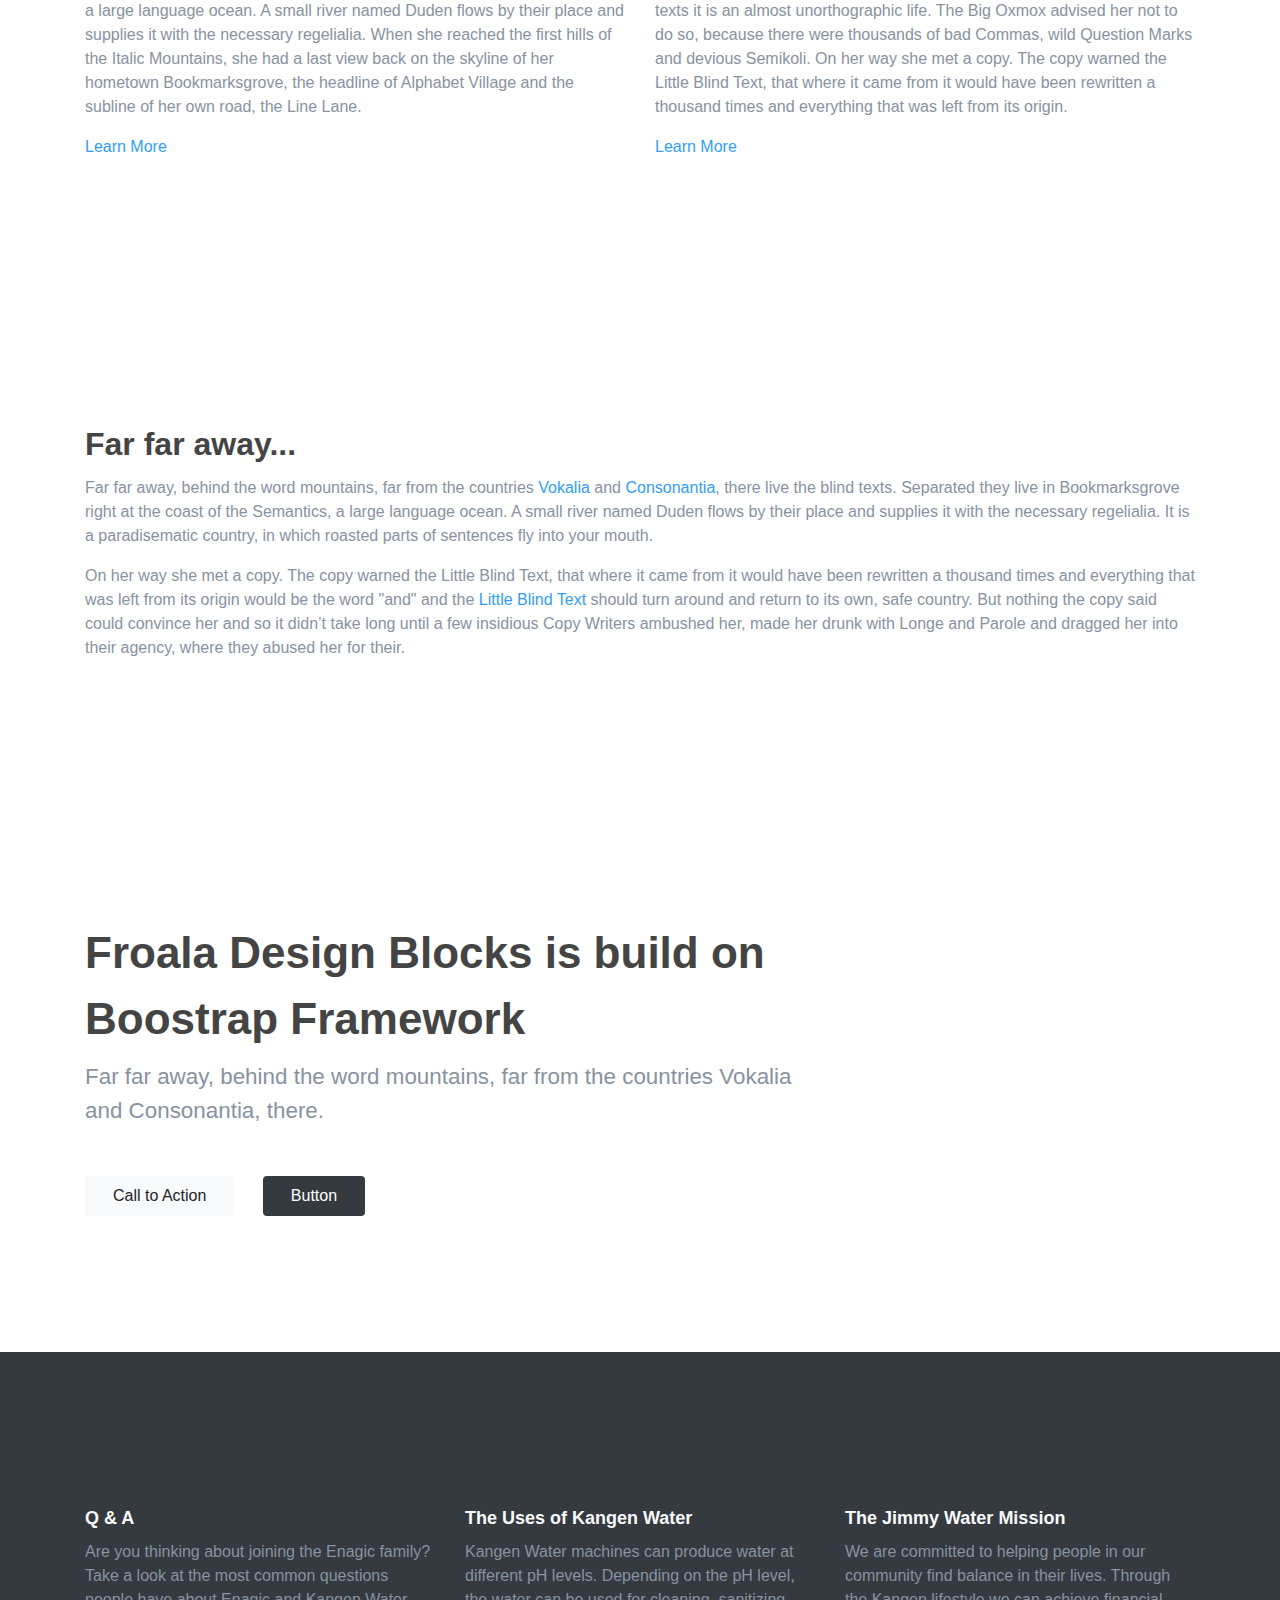
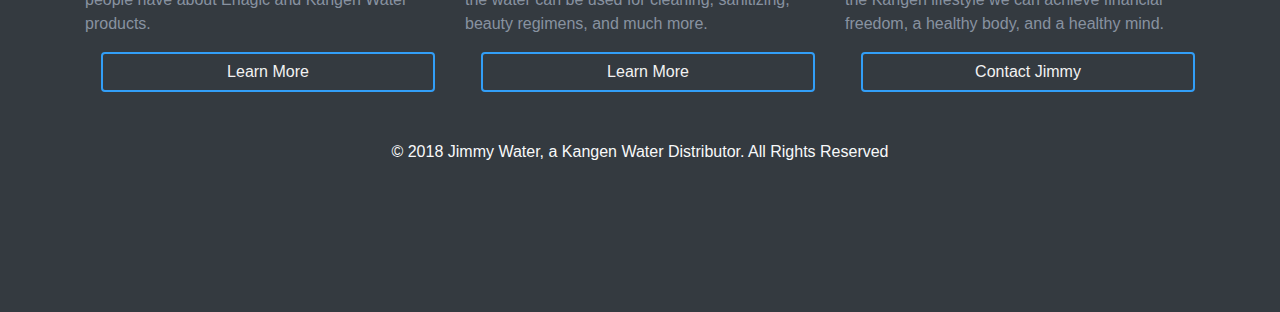
==== commit 0f8b7975: "added page components" ====
--- a/pages/about-jimmy/index.html
+++ b/pages/about-jimmy/index.html
@@ -29,7 +29,7 @@
 </head>
 
 <body class="Site">
-  <header class="fixed-top">
+  <header class="">
     <div class="container-fluid p-0">
       <nav class="navbar navbar-expand-md">
         <a class="navbar-brand" href="../../">
@@ -64,7 +64,141 @@
     </div>
   </header>
   <main class="Site-content">
-    <p>hello, i am the main content.</p>
+    <section class="fdb-block team-6">
+      <div class="container">
+        <div class="row text-center justify-content-center">
+          <div class="col-8">
+            <h1>Team</h1>
+          </div>
+        </div>
+
+        <div class="row text-center mt-5">
+          <div class="col-4">
+            <img alt="image" class="img-fluid rounded" src="./imgs/people/9.jpg">
+            <h3><strong>John Smith</strong></h3>
+            <p>Position</p>
+            <p>Separated they live in Bookmarksgrove right at the coast of the Semantics.</p>
+          </div>
+
+          <div class="col-4">
+            <img alt="image" class="img-fluid rounded" src="./imgs/people/1.jpg">
+            <h3><strong>John Smith</strong></h3>
+            <p>Position</p>
+            <p>One morning, when Gregor Samsa woke from troubled dreams.</p>
+          </div>
+
+          <div class="col-4">
+            <img alt="image" class="img-fluid rounded" src="./imgs/people/3.jpg">
+            <h3><strong>John Smith</strong></h3>
+            <p>Position</p>
+            <p>A small river named Duden flows by their place and supplies it.</p>
+          </div>
+        </div>
+      </div>
+    </section>
+    <section class="fdb-block">
+      <div class="container">
+        <div class="row">
+          <div class="col text-left">
+            <h2>Far far away...</h2>
+
+            <p>Far far away, behind the word mountains, far from the countries <a href="https://www.froala.com">Vokalia</a>
+              and <a href="https://www.froala.com">Consonantia</a>, there live the blind texts. Separated they live in
+              Bookmarksgrove right at the coast
+              of the Semantics, a large language ocean. A small river named Duden flows by their place and supplies it
+              with the necessary regelialia. It is a paradisematic country, in which roasted parts of sentences fly
+              into your mouth.</p>
+
+            <p>On her way she met a copy. The copy warned the Little Blind Text, that where it came from it would have
+              been rewritten a thousand times and everything that was left from its origin would be the word "and" and
+              the <a href="https://www.froala.com">Little Blind Text</a> should turn around and return to its own, safe
+              country. But nothing the copy said could convince her and so it didn’t take long until a few insidious
+              Copy Writers ambushed her, made her drunk with Longe and Parole and dragged her into their
+              agency, where they abused her for their.</p>
+          </div>
+        </div>
+      </div>
+    </section>
+    <section class="fdb-block">
+      <div class="container">
+        <div class="row justify-content-center">
+          <div class="col-12 text-left">
+            <h1>Froala Design Blocks</h1>
+            <p class="lead">Far far away, behind the word mountains, far from the countries Vokalia and Consonantia,
+              there live the blind texts. Separated they live in Bookmarksgrove right at the coast of the Semantics, a
+              large language ocean.</p>
+
+            <img alt="image" class="img-fluid mt-5" src="./imgs/draws/android.svg">
+          </div>
+        </div>
+
+        <div class="row text-left pt-5">
+          <div class="col-12 col-md-6">
+            <h3><strong>Feature One</strong></h3>
+
+            <p>Far from the countries Vokalia and Consonantia, there live the blind texts. Separated they live in
+              Bookmarksgrove right at the coast of the Semantics, a large language ocean. A small river named Duden
+              flows by their place and supplies it with
+              the necessary regelialia. When she reached the first hills of the Italic Mountains, she had a last view
+              back on the skyline of her hometown Bookmarksgrove, the headline of Alphabet Village and the subline of
+              her own road, the Line Lane.</p>
+
+            <p><a href="https://www.froala.com">Learn More <i class="fas fa-angle-right"></i></a></p>
+          </div>
+          <div class="col-12 col-md-6 pt-4 pt-md-0">
+            <h3><strong>Feature Two</strong></h3>
+
+            <p> It is a paradisematic country, in which roasted parts of sentences fly into your mouth. Even the
+              all-powerful Pointing has no control about the blind texts it is an almost unorthographic life. The Big
+              Oxmox advised her not to do so, because there
+              were thousands of bad Commas, wild Question Marks and devious Semikoli. On her way she met a copy. The
+              copy warned the Little Blind Text, that where it came from it would have been rewritten a thousand times
+              and everything that was left from
+              its origin.</p>
+
+            <p><a href="https://www.froala.com">Learn More <i class="fas fa-angle-right"></i></a></p>
+          </div>
+        </div>
+      </div>
+    </section>
+    <section class="fdb-block">
+      <div class="container">
+        <div class="row">
+          <div class="col text-left">
+            <h2>Far far away...</h2>
+
+            <p>Far far away, behind the word mountains, far from the countries <a href="https://www.froala.com">Vokalia</a>
+              and <a href="https://www.froala.com">Consonantia</a>, there live the blind texts. Separated they live in
+              Bookmarksgrove right at the coast
+              of the Semantics, a large language ocean. A small river named Duden flows by their place and supplies it
+              with the necessary regelialia. It is a paradisematic country, in which roasted parts of sentences fly
+              into your mouth.</p>
+
+            <p>On her way she met a copy. The copy warned the Little Blind Text, that where it came from it would have
+              been rewritten a thousand times and everything that was left from its origin would be the word "and" and
+              the <a href="https://www.froala.com">Little Blind Text</a> should turn around and return to its own, safe
+              country. But nothing the copy said could convince her and so it didn’t take long until a few insidious
+              Copy Writers ambushed her, made her drunk with Longe and Parole and dragged her into their
+              agency, where they abused her for their.</p>
+          </div>
+        </div>
+      </div>
+    </section>
+    <section class="fdb-block fdb-viewport" style="background-image: url(imgs/hero/red.svg);">
+      <div class="container align-items-center justify-content-center d-flex">
+        <div class="row align-items-center text-left">
+          <div class="col-12 col-sm-10 col-md-8 col-lg-8">
+            <h1>Froala Design Blocks is build on Boostrap Framework</h1>
+            <p class="lead">Far far away, behind the word mountains, far from the countries Vokalia and Consonantia,
+              there.</p>
+            <p class="mt-5">
+              <a href="https://www.froala.com" class="btn btn-light">Call to Action</a>
+              <a href="https://www.froala.com" class="btn btn-dark ml-4">Button</a>
+            </p>
+          </div>
+        </div>
+      </div>
+    </section>
   </main>
   <footer class="fdb-block footer-large bg-dark">
     <div class="container py-5">
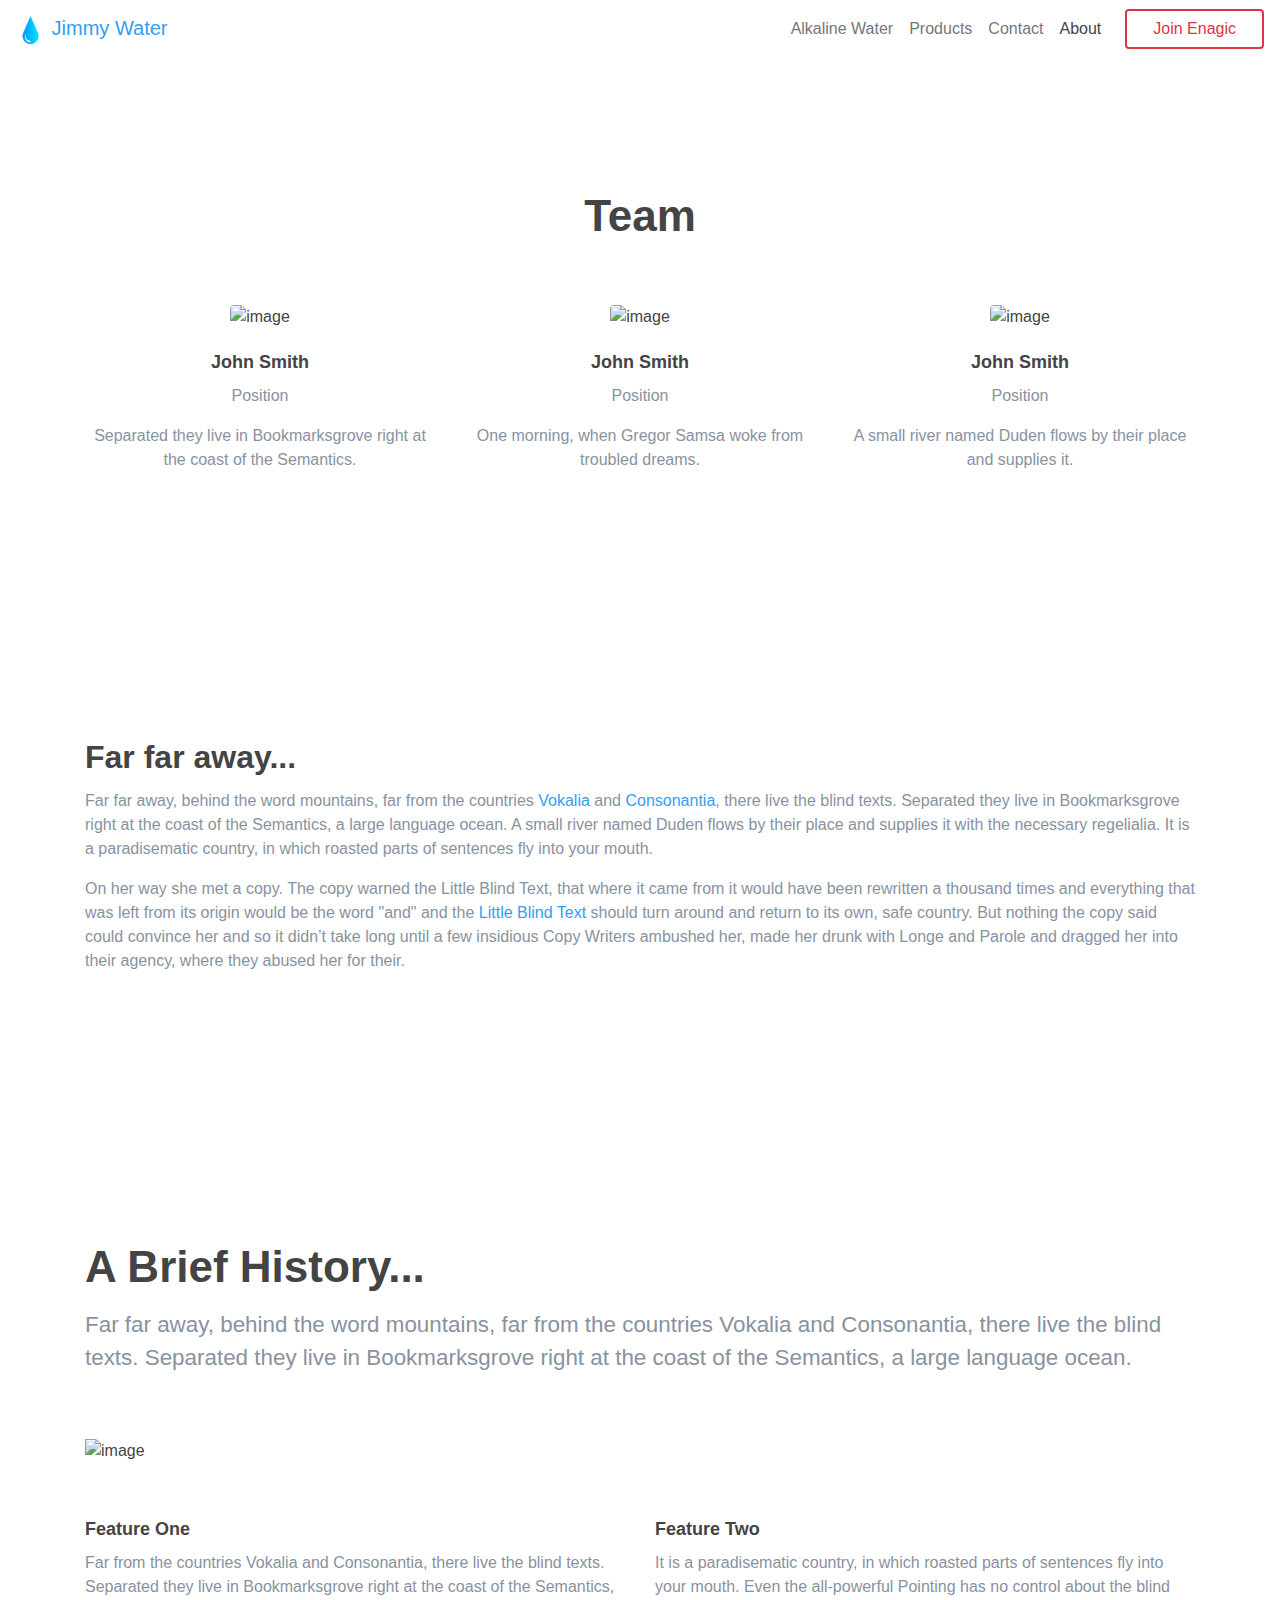
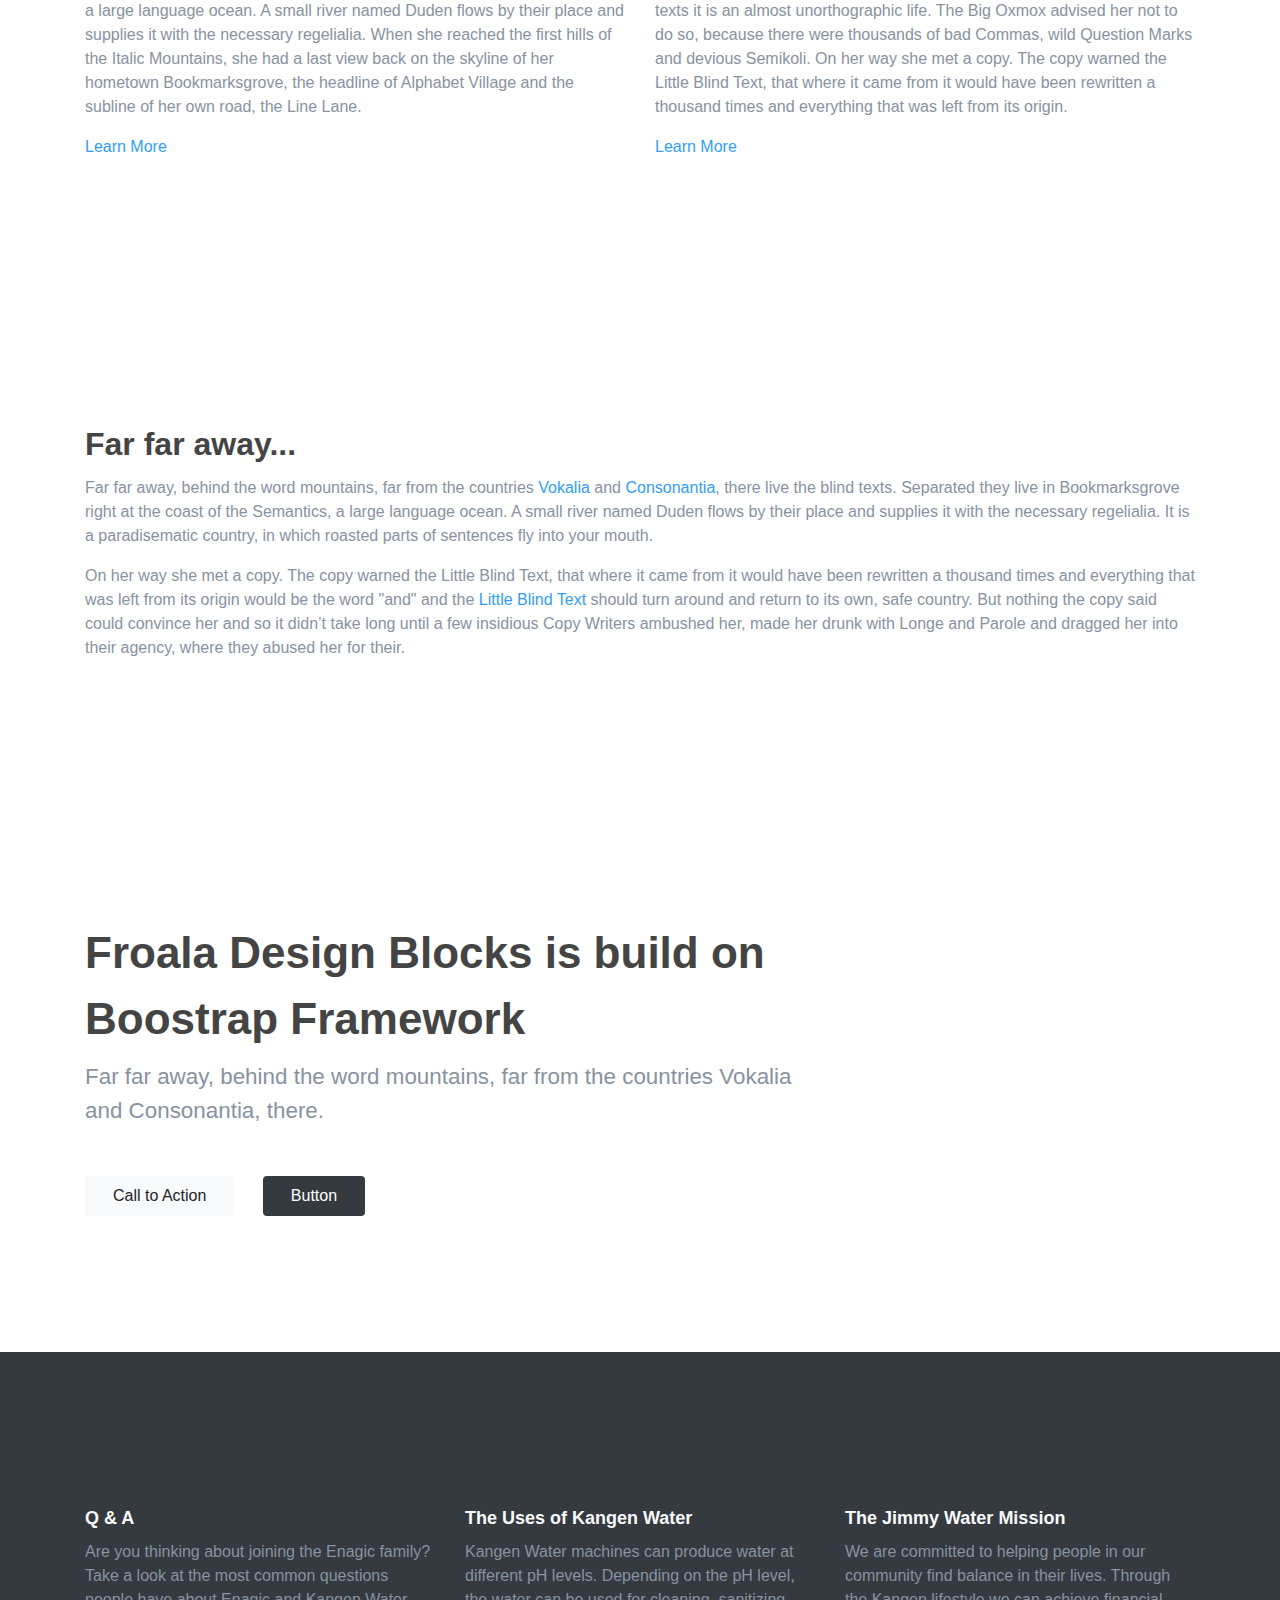
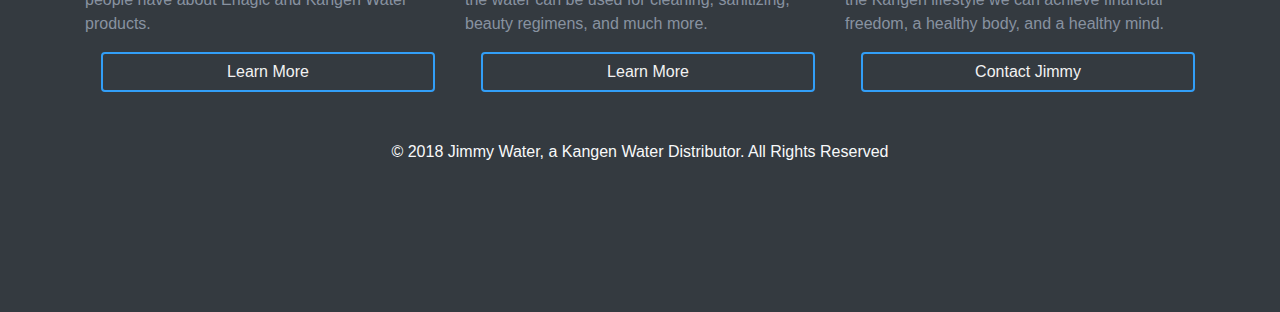
==== commit 5444fcc6: "added new contact form and content to homepage" ====
--- a/pages/about-jimmy/index.html
+++ b/pages/about-jimmy/index.html
@@ -2,7 +2,8 @@
 
 <head>
   <title>The Story of the Jimmy Water Company</title>
-  <meta name="description" content="Founded in 2018, We are a top distributor of Kangen Water machines and an educational resource for alkaline water" />
+  <meta name="description"
+    content="Founded in 2018, We are a top distributor of Kangen Water machines and an educational resource for alkaline water" />
   <meta charset="utf-8" />
   <meta http-equiv="X-UA-Compatible" content="IE=edge" />
   <meta name="viewport" content="width=device-width, initial-scale=1" />
@@ -37,15 +38,16 @@
           Jimmy Water
         </a>
 
-        <button class="navbar-toggler" type="button" data-toggle="collapse" data-target="#navbarNav3" aria-controls="navbarNav3"
-          aria-expanded="false" aria-label="Toggle navigation">
+        <button class="navbar-toggler" type="button" data-toggle="collapse" data-target="#navbarNav3"
+          aria-controls="navbarNav3" aria-expanded="false" aria-label="Toggle navigation">
           <span class="navbar-toggler-icon"></span>
         </button>
 
         <div class="collapse navbar-collapse" id="navbarNav3">
           <ul class="navbar-nav ml-auto">
             <li class="nav-item">
-              <a class="nav-link" href="../../pages/kangen-alkaline-water/">Alkaline Water <span class="sr-only">(current)</span></a>
+              <a class="nav-link" href="../../pages/kangen-alkaline-water/">Alkaline Water <span
+                  class="sr-only">(current)</span></a>
             </li>
             <li class="nav-item">
               <a class="nav-link" href="../../pages/kangen-alkaline-water/products/">Products</a>
@@ -102,7 +104,8 @@
           <div class="col text-left">
             <h2>Far far away...</h2>
 
-            <p>Far far away, behind the word mountains, far from the countries <a href="https://www.froala.com">Vokalia</a>
+            <p>Far far away, behind the word mountains, far from the countries <a
+                href="https://www.froala.com">Vokalia</a>
               and <a href="https://www.froala.com">Consonantia</a>, there live the blind texts. Separated they live in
               Bookmarksgrove right at the coast
               of the Semantics, a large language ocean. A small river named Duden flows by their place and supplies it
@@ -123,7 +126,7 @@
       <div class="container">
         <div class="row justify-content-center">
           <div class="col-12 text-left">
-            <h1>Froala Design Blocks</h1>
+            <h1>A Brief History...</h1>
             <p class="lead">Far far away, behind the word mountains, far from the countries Vokalia and Consonantia,
               there live the blind texts. Separated they live in Bookmarksgrove right at the coast of the Semantics, a
               large language ocean.</p>
@@ -167,7 +170,8 @@
           <div class="col text-left">
             <h2>Far far away...</h2>
 
-            <p>Far far away, behind the word mountains, far from the countries <a href="https://www.froala.com">Vokalia</a>
+            <p>Far far away, behind the word mountains, far from the countries <a
+                href="https://www.froala.com">Vokalia</a>
               and <a href="https://www.froala.com">Consonantia</a>, there live the blind texts. Separated they live in
               Bookmarksgrove right at the coast
               of the Semantics, a large language ocean. A small river named Duden flows by their place and supplies it
--- a/css/styles.css
+++ b/css/styles.css
@@ -15,31 +15,38 @@
 }
 
 .homepage-jumbotron {
-  background-image: url(../assets/images/homepage-background.jpg);
+  background-color: white;
+  /* background-image: url(../assets/images/homepage-background.jpg); */
+  /* background-size: cover; */
+}
+
+.homepage-title {
+  font-size: 5rem;
+  /* color: rgb(51, 51, 51); */
+  color: #00bfff;
+  text-shadow: 1px 1px 0px rgb(65, 65, 65);
+  line-height: 120%;
+}
+
+.homepage-subtitle {
+  font-size: 2em;
+  color: rgb(68, 68, 68);
+  line-height: 110%;
+}
+
+.homepage-hero-text {
+  font-size: 1.25rem;
+}
+
+.homepage-contact-form {
+  background-image: url(../assets/images/sea.svg);
   background-size: cover;
 }
 
-.homepage-title {
-  font-size: 3em;
-  color: rgb(51, 51, 51);
-  text-shadow: 2px 2px 2px rgb(65, 65, 65);
-  line-height: 100%;
-}
-
-.homepage-subtitle {
-  font-size: 2.5em;
-  color: rgb(51, 51, 51);
-  text-shadow: 1px 1px 1px rgb(65, 65, 65);
-}
-
-.homepage-contact-form {
-  background: rgba(255, 255, 255, 0.6);
-}
-
 .homepage-contact-form-title {
-  color: #dc3545;
-  font-size: 2em;
-  line-height: 100%;
+  color: #00bfff;
+  font-size: 2.25rem;
+  line-height: 110%;
 }
 
 .homepage-contact-form-subtitle {
@@ -48,4 +55,14 @@
 
 .homepage-blue-text {
   color: #00bfff;
+}
+
+.btn-blue {
+  background-color: #00bfff;
+  color: white;
+}
+
+.btn-blue:hover {
+  background-color: #01a2d8;
+  color: white;
 }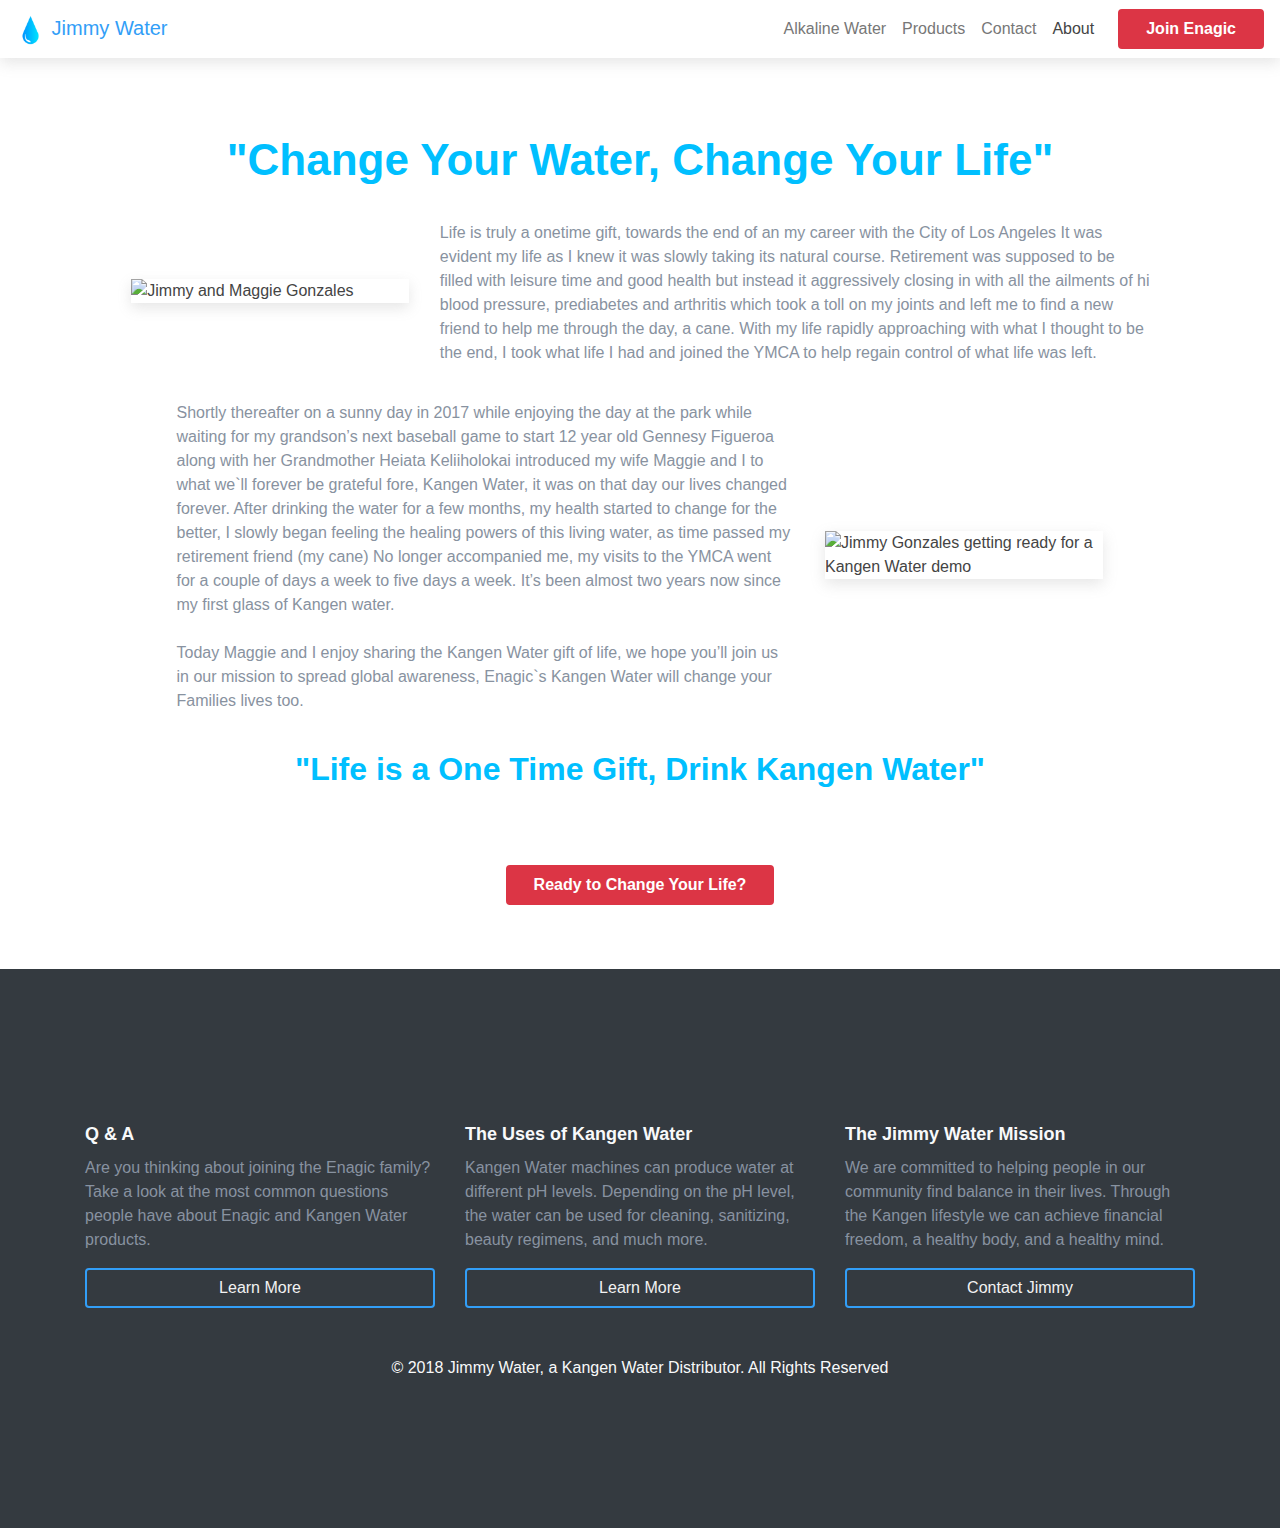
==== commit c29a1662: "updated content" ====
--- a/pages/about-jimmy/index.html
+++ b/pages/about-jimmy/index.html
@@ -23,16 +23,16 @@
   <link rel="manifest" href="../../assets/favicon/manifest.json">
   <meta name="msapplication-TileColor" content="#ffffff">
   <meta name="msapplication-TileImage" content="../../assets/favicon/ms-icon-144x144.png">
-  <meta name="theme-color" content="#ffffff">
+  <meta name="theme-color" content="#42b9e0">
   <link rel="stylesheet" href="../../css/bootstrap.min.css" />
   <link rel="stylesheet" href="../../css/froala_blocks.min.css" />
   <link rel="stylesheet" href="../../css/styles.css" />
 </head>
 
 <body class="Site">
-  <header class="">
+  <header class="mb-5">
     <div class="container-fluid p-0">
-      <nav class="navbar navbar-expand-md">
+      <nav class="navbar navbar-expand-md shadow">
         <a class="navbar-brand" href="../../">
           <img src="../../assets/favicon/android-icon-96x96.png" height="30" alt="Jimmy-Water-Logo">
           Jimmy Water
@@ -46,7 +46,7 @@
         <div class="collapse navbar-collapse" id="navbarNav3">
           <ul class="navbar-nav ml-auto">
             <li class="nav-item">
-              <a class="nav-link" href="../../pages/kangen-alkaline-water/">Alkaline Water <span
+              <a class="nav-link homepage-blue-text" href="../../pages/kangen-alkaline-water/">Alkaline Water <span
                   class="sr-only">(current)</span></a>
             </li>
             <li class="nav-item">
@@ -60,149 +60,73 @@
             </li>
           </ul>
 
-          <a class="btn btn-outline-danger ml-md-3" href="../../pages/join-enagic/">Join Enagic</a>
+          <a class="btn btn-danger font-weight-bold ml-md-3" href="../../pages/join-enagic/">Join Enagic</a>
         </div>
       </nav>
     </div>
   </header>
   <main class="Site-content">
-    <section class="fdb-block team-6">
+
+    <section class="fdb-block py-3">
       <div class="container">
-        <div class="row text-center justify-content-center">
-          <div class="col-8">
-            <h1>Team</h1>
-          </div>
-        </div>
+        <div class="row justify-content-center">
+          <div class="col-12 text-left">
+            <h1 class="homepage-blue-text text-center homepage-section-title">"Change Your Water, Change Your Life"
+            </h1>
+            <div class="d-flex flex-wrap justify-content-center">
+              <img alt="Jimmy and Maggie Gonzales"
+                class="align-self-center about-images img-fluid m-3 p-0 shadow col-10 col-sm-8 col-md-3 zoom"
+                src="../../assets/images/about/jimmy-maggie.jpg">
+              <p class="col-md-8">Life is truly a onetime gift, towards the end of an my career with the City of Los
+                Angeles
+                It was evident my life as I knew it was slowly taking its natural course.
+                Retirement was supposed to be filled with leisure time and good health but instead it aggressively
+                closing
+                in with all the ailments of hi blood pressure, prediabetes and arthritis which took a toll on my joints
+                and left me to find a new friend to help me through the day, a cane.
+                With my life rapidly approaching with what I thought to be the end, I took what life I had and joined
+                the
+                YMCA to help regain control of what life was left.
+              </p>
+            </div>
 
-        <div class="row text-center mt-5">
-          <div class="col-4">
-            <img alt="image" class="img-fluid rounded" src="./imgs/people/9.jpg">
-            <h3><strong>John Smith</strong></h3>
-            <p>Position</p>
-            <p>Separated they live in Bookmarksgrove right at the coast of the Semantics.</p>
-          </div>
 
-          <div class="col-4">
-            <img alt="image" class="img-fluid rounded" src="./imgs/people/1.jpg">
-            <h3><strong>John Smith</strong></h3>
-            <p>Position</p>
-            <p>One morning, when Gregor Samsa woke from troubled dreams.</p>
-          </div>
+            <div class="mb-3 pt-0 d-flex flex-wrap justify-content-center">
+              <img alt="Jimmy Gonzales getting ready for a Kangen Water demo"
+                class="align-self-center about-images img-fluid m-3 p-0 shadow col-10 col-sm-8 col-md-3 order-md-1 zoom"
+                src="../../assets/images/about/jimmy-demo.JPG">
+              <p class="col-md-7 order-md-0">
+                Shortly thereafter on a sunny day in 2017 while enjoying the day at the park while waiting for my
+                grandson’s next baseball game to start
+                12 year old Gennesy Figueroa along with her Grandmother Heiata Keliiholokai introduced my wife Maggie
+                and
+                I to what we`ll forever be grateful fore,
+                Kangen Water, it was on that day our lives changed forever.
+                After drinking the water for a few months, my health started to change for the better, I slowly began
+                feeling the healing powers of this living water, as time passed my retirement friend (my cane) No longer
+                accompanied me, my visits to the YMCA went for a couple of days a week to five days a week. It’s been
+                almost two years now since my first glass of Kangen water.
+                </br></br>Today Maggie and I enjoy sharing the Kangen Water gift of life, we hope you’ll join us
+                in
+                our mission to
+                spread global awareness, Enagic`s Kangen Water will change your Families lives too.
+              </p>
 
-          <div class="col-4">
-            <img alt="image" class="img-fluid rounded" src="./imgs/people/3.jpg">
-            <h3><strong>John Smith</strong></h3>
-            <p>Position</p>
-            <p>A small river named Duden flows by their place and supplies it.</p>
+            </div>
+            <h2 class="homepage-blue-text text-center homepage-section-title">"Life is a One Time Gift, Drink Kangen
+              Water"</h2>
+
           </div>
         </div>
       </div>
     </section>
-    <section class="fdb-block">
-      <div class="container">
-        <div class="row">
-          <div class="col text-left">
-            <h2>Far far away...</h2>
+    <div class="d-flex justify-content-center">
+      <p class="mt-5 pb-5"><a href="../contact-jimmy/" class="btn btn-danger font-weight-bold">Ready to
+          Change
+          Your
+          Life?</a></p>
+    </div>
 
-            <p>Far far away, behind the word mountains, far from the countries <a
-                href="https://www.froala.com">Vokalia</a>
-              and <a href="https://www.froala.com">Consonantia</a>, there live the blind texts. Separated they live in
-              Bookmarksgrove right at the coast
-              of the Semantics, a large language ocean. A small river named Duden flows by their place and supplies it
-              with the necessary regelialia. It is a paradisematic country, in which roasted parts of sentences fly
-              into your mouth.</p>
-
-            <p>On her way she met a copy. The copy warned the Little Blind Text, that where it came from it would have
-              been rewritten a thousand times and everything that was left from its origin would be the word "and" and
-              the <a href="https://www.froala.com">Little Blind Text</a> should turn around and return to its own, safe
-              country. But nothing the copy said could convince her and so it didn’t take long until a few insidious
-              Copy Writers ambushed her, made her drunk with Longe and Parole and dragged her into their
-              agency, where they abused her for their.</p>
-          </div>
-        </div>
-      </div>
-    </section>
-    <section class="fdb-block">
-      <div class="container">
-        <div class="row justify-content-center">
-          <div class="col-12 text-left">
-            <h1>A Brief History...</h1>
-            <p class="lead">Far far away, behind the word mountains, far from the countries Vokalia and Consonantia,
-              there live the blind texts. Separated they live in Bookmarksgrove right at the coast of the Semantics, a
-              large language ocean.</p>
-
-            <img alt="image" class="img-fluid mt-5" src="./imgs/draws/android.svg">
-          </div>
-        </div>
-
-        <div class="row text-left pt-5">
-          <div class="col-12 col-md-6">
-            <h3><strong>Feature One</strong></h3>
-
-            <p>Far from the countries Vokalia and Consonantia, there live the blind texts. Separated they live in
-              Bookmarksgrove right at the coast of the Semantics, a large language ocean. A small river named Duden
-              flows by their place and supplies it with
-              the necessary regelialia. When she reached the first hills of the Italic Mountains, she had a last view
-              back on the skyline of her hometown Bookmarksgrove, the headline of Alphabet Village and the subline of
-              her own road, the Line Lane.</p>
-
-            <p><a href="https://www.froala.com">Learn More <i class="fas fa-angle-right"></i></a></p>
-          </div>
-          <div class="col-12 col-md-6 pt-4 pt-md-0">
-            <h3><strong>Feature Two</strong></h3>
-
-            <p> It is a paradisematic country, in which roasted parts of sentences fly into your mouth. Even the
-              all-powerful Pointing has no control about the blind texts it is an almost unorthographic life. The Big
-              Oxmox advised her not to do so, because there
-              were thousands of bad Commas, wild Question Marks and devious Semikoli. On her way she met a copy. The
-              copy warned the Little Blind Text, that where it came from it would have been rewritten a thousand times
-              and everything that was left from
-              its origin.</p>
-
-            <p><a href="https://www.froala.com">Learn More <i class="fas fa-angle-right"></i></a></p>
-          </div>
-        </div>
-      </div>
-    </section>
-    <section class="fdb-block">
-      <div class="container">
-        <div class="row">
-          <div class="col text-left">
-            <h2>Far far away...</h2>
-
-            <p>Far far away, behind the word mountains, far from the countries <a
-                href="https://www.froala.com">Vokalia</a>
-              and <a href="https://www.froala.com">Consonantia</a>, there live the blind texts. Separated they live in
-              Bookmarksgrove right at the coast
-              of the Semantics, a large language ocean. A small river named Duden flows by their place and supplies it
-              with the necessary regelialia. It is a paradisematic country, in which roasted parts of sentences fly
-              into your mouth.</p>
-
-            <p>On her way she met a copy. The copy warned the Little Blind Text, that where it came from it would have
-              been rewritten a thousand times and everything that was left from its origin would be the word "and" and
-              the <a href="https://www.froala.com">Little Blind Text</a> should turn around and return to its own, safe
-              country. But nothing the copy said could convince her and so it didn’t take long until a few insidious
-              Copy Writers ambushed her, made her drunk with Longe and Parole and dragged her into their
-              agency, where they abused her for their.</p>
-          </div>
-        </div>
-      </div>
-    </section>
-    <section class="fdb-block fdb-viewport" style="background-image: url(imgs/hero/red.svg);">
-      <div class="container align-items-center justify-content-center d-flex">
-        <div class="row align-items-center text-left">
-          <div class="col-12 col-sm-10 col-md-8 col-lg-8">
-            <h1>Froala Design Blocks is build on Boostrap Framework</h1>
-            <p class="lead">Far far away, behind the word mountains, far from the countries Vokalia and Consonantia,
-              there.</p>
-            <p class="mt-5">
-              <a href="https://www.froala.com" class="btn btn-light">Call to Action</a>
-              <a href="https://www.froala.com" class="btn btn-dark ml-4">Button</a>
-            </p>
-          </div>
-        </div>
-      </div>
-    </section>
   </main>
   <footer class="fdb-block footer-large bg-dark">
     <div class="container py-5">
@@ -211,7 +135,7 @@
           <h3><strong>Q & A</strong></h3>
           <p>Are you thinking about joining the Enagic family? Take a look at the most common questions people have
             about Enagic and Kangen Water products.</p>
-          <a class="btn btn-outline-primary ml-md-3 text-center" href="../../pages/kangen-alkaline-water/Q&A/">Learn
+          <a class="btn btn-outline-primary text-center" href="../../pages/kangen-alkaline-water/Q&A/">Learn
             More</a>
         </div>
 
@@ -220,7 +144,7 @@
           <p>Kangen Water machines can produce water at different pH levels. Depending on the pH level, the water can
             be
             used for cleaning, sanitizing, beauty regimens, and much more. </p>
-          <a class="btn btn-outline-primary ml-md-3 text-center" href="../../pages/kangen-alkaline-water/Q&A/">Learn
+          <a class="btn btn-outline-primary text-center" href="../../pages/kangen-alkaline-water/">Learn
             More</a>
         </div>
 
@@ -228,7 +152,7 @@
           <h3><strong>The Jimmy Water Mission</strong></h3>
           <p>We are committed to helping people in our community find balance in their lives. Through the Kangen
             lifestyle we can achieve financial freedom, a healthy body, and a healthy mind. </p>
-          <a class="btn btn-outline-primary ml-md-3 text-center" href="../../pages/contact-jimmy/">Contact Jimmy</a>
+          <a class="btn btn-outline-primary text-center" href="../../pages/contact-jimmy/">Contact Jimmy</a>
         </div>
       </div>
 
@@ -242,6 +166,7 @@
   <script src="../../js/jquery-3.3.1.min.js"></script>
   <script src="../../js/popper.min.js"></script>
   <script src="../../js/bootstrap.min.js"></script>
+
 </body>
 
 </html>